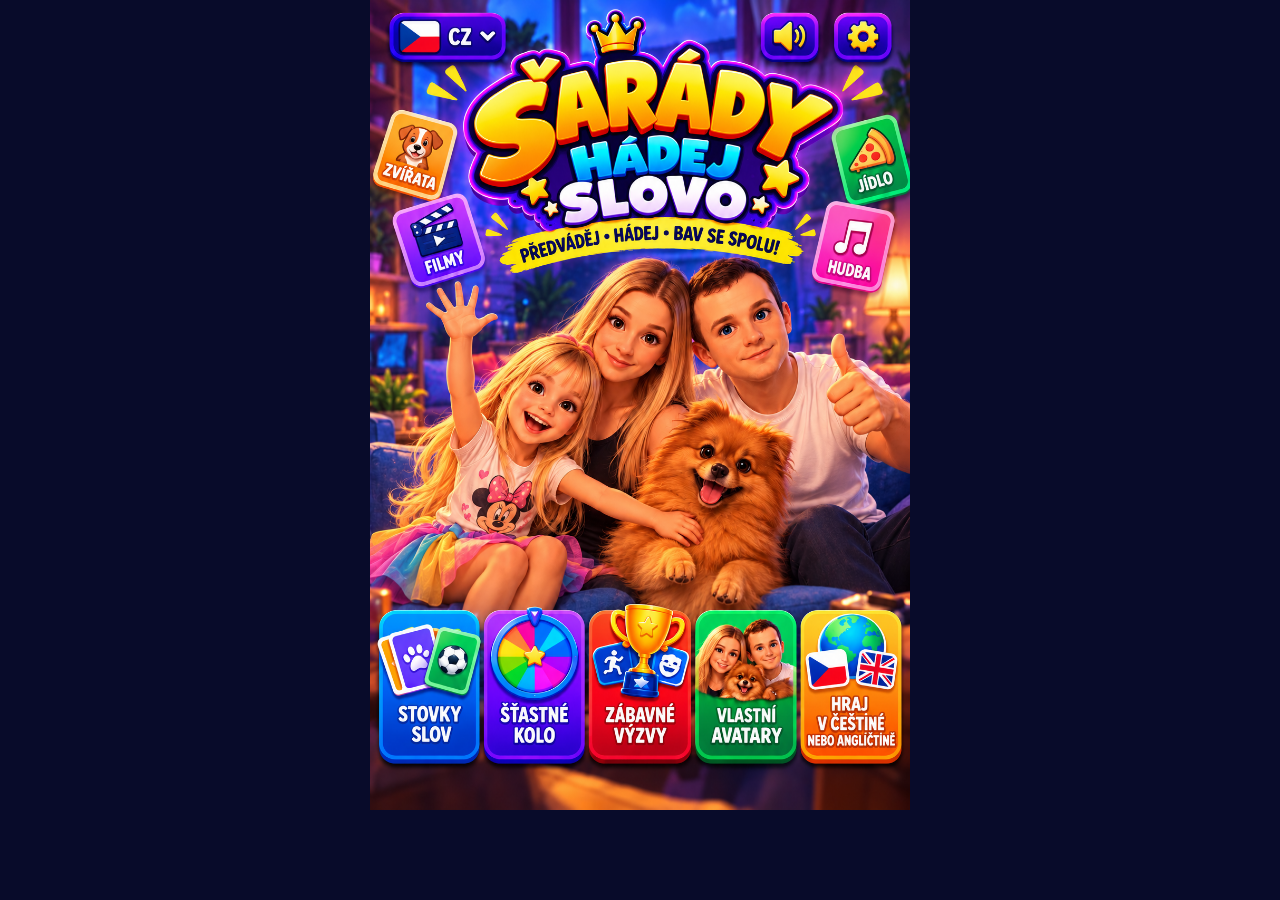
==== index.html @ 921f3d00 "Refresh app bundle after poster home implementation" ====
<!doctype html>
<html lang="cs">
<head>
<meta charset="utf-8">
<meta name="viewport" content="width=device-width,initial-scale=1,viewport-fit=cover">
<meta name="theme-color" content="#09091a">
<meta name="description" content="Sharades Party Challenge — mobilní hra šarád pro přátele a rodinu.">
<meta name="apple-mobile-web-app-capable" content="yes">
<link rel="manifest" href="manifest.webmanifest">
<link rel="icon" href="assets/logo.svg" type="image/svg+xml">
<link rel="stylesheet" href="css/style.css?v=poster-home2">
<link rel="stylesheet" href="css/title-screen.css?v=title-menu2">
<title>Sharades! — Party Challenge</title>
</head>
<body>
<section id="sharadesSplash" class="splash" aria-label="Sharades Party Challenge" hidden>
  <div class="menu-top">
    <button class="menu-icon" type="button" data-menu="settings" aria-label="Settings">⚙</button>
    <div class="menu-languages" role="group" aria-label="Language">
      <button type="button" class="menu-language" data-language="cs" aria-pressed="true">🇨🇿 <span>CZ</span></button>
      <button type="button" class="menu-language" data-language="en" aria-pressed="false">🇬🇧 <span>EN</span></button>
    </div>
  </div>
  <header class="menu-brand">
    <div class="menu-crown" aria-hidden="true">👑</div>
    <h1><span>ŠARÁDY</span><b>PARTY</b><strong>CHALLENGE</strong></h1>
    <p data-copy="tagline">HRA • HÁDEJ • BAV SE SPOLEČNĚ!</p>
  </header>
  <nav class="menu-categories" aria-label="Quick categories">
    <button type="button" data-menu="categories" class="category-chip animal">🐶 <span data-copy="animals">ZVÍŘATA</span></button>
    <button type="button" data-menu="categories" class="category-chip movies">🎬 <span data-copy="movies">FILMY A SERIÁLY</span></button>
    <button type="button" data-menu="categories" class="category-chip food">🍕 <span data-copy="food">JÍDLO A PITÍ</span></button>
    <button type="button" data-menu="categories" class="category-chip music">🎵 <span data-copy="music">HUDBA</span></button>
  </nav>
  <div class="menu-heroes">
    <img src="assets/components/family-and-dog.png" alt="Sharades characters ready to play">
    <span class="hero-spark spark-one">✦</span><span class="hero-spark spark-two">✧</span>
  </div>
  <nav class="menu-feature-grid" aria-label="Game features">
    <button type="button" class="feature-tile wheel" data-menu="random"><span class="feature-art">🎡</span><strong data-copy="wheel">KOLO NÁHOD</strong></button>
    <button type="button" class="feature-tile challenge" data-menu="modes"><span class="feature-art">🏆</span><strong data-copy="challenges">ZÁBAVNÉ VÝZVY</strong></button>
    <button type="button" class="feature-tile avatars" data-menu="avatars"><span class="feature-art">🧑‍🤝‍🧑</span><strong data-copy="avatars">VLASTNÍ AVATARY</strong></button>
    <button type="button" class="feature-tile bilingual" data-menu="language"><span class="feature-art">🌍</span><strong data-copy="bilingual">HRÁT V ANGLIČTINĚ NEBO ČEŠTINĚ</strong></button>
  </nav>
  <div class="menu-bottom">
    <button type="button" class="bottom-shortcut" data-menu="stats"><span>▥</span><strong data-copy="stats">STATISTIKY</strong></button>
    <button type="button" class="menu-start" id="splashStart"><span>▶</span><strong data-copy="start">SPUSTIT HRU</strong></button>
    <button type="button" class="bottom-shortcut" data-menu="players"><span>👥</span><strong data-copy="players">HRÁČI</strong></button>
  </div>
</section>
<div class="app-shell">
  <header class="topbar">
    <button class="icon-btn" id="homeBtn" aria-label="Domů">⌂</button>
    <a class="brand" href="#" id="brandHome"><img src="assets/logo.svg" alt=""><span>SHARADES <small>PARTY CHALLENGE</small></span></a>
    <div class="row"><button class="lang-btn" id="langBtn">🇨🇿 CZ</button><button class="icon-btn" id="soundBtn" aria-label="Zvuk">🔊</button></div>
  </header>
  <main id="app" aria-live="polite"></main>
  <footer><span>SHARADES • Offline PWA</span><a class="text-btn" href="card-gallery.html">🃏 Kartičky</a><button class="text-btn" id="helpBtn">❔ <span data-i18n="help">Nápověda</span></button></footer>
</div>
<div id="toast" role="status" class="toast"></div>
<script src="js/words.js?v=wordset2"></script>
<script src="js/cards.js?v=free-cards3"></script>
<script src="js/generated-cards.js?v=cards-corrected38"></script>
<script src="js/app.js?v=poster-home2"></script>

<script>if('serviceWorker'in navigator&&location.protocol.startsWith('http'))addEventListener('load',()=>navigator.serviceWorker.register('./service-worker.js').catch(()=>{}));</script>
</body>
</html>
---- css/style.css ----
@import url('https://fonts.googleapis.com/css2?family=Nunito:wght@400;600;700;800;900&family=Baloo+2:wght@600;700;800&display=swap');
:root{--bg:#03152f;--panel:#082b56;--panel2:#0b3c70;--text:#fff9ec;--muted:#b6d8f5;--pink:#ff54d9;--cyan:#39e8ff;--yellow:#ffe66d;--green:#65f47e;--stroke:#1686d4;--radius:20px;--blue:#087de1;--deep:#041c42}
*{box-sizing:border-box}html{background:var(--bg);scroll-behavior:smooth}body{margin:0;background:radial-gradient(ellipse at 50% -15%,#087dd7 0,transparent 44%),radial-gradient(circle at 8% 18%,#123f81 0,transparent 26%),radial-gradient(circle at 92% 44%,#132e76 0,transparent 24%),linear-gradient(180deg,#031a3b,#06112b 70%,#050d22);color:var(--text);font-family:'Nunito',system-ui,sans-serif;min-height:100vh;position:relative}
body:before{content:'✦  ·   ✧       ·  ✦      ·      ✧    ✦';position:fixed;inset:10px 0 auto;pointer-events:none;color:#77dfff18;font-size:clamp(22px,6vw,46px);letter-spacing:18px;white-space:normal;line-height:2.8;z-index:0}
button,input,select,textarea{font:inherit}button{cursor:pointer;border:0;color:var(--text);transition:transform .13s,filter .13s,box-shadow .13s}button:hover{filter:brightness(1.08)}button:active{transform:scale(.975)}button:focus-visible,input:focus-visible,select:focus-visible,textarea:focus-visible{outline:3px solid var(--yellow);outline-offset:3px}
.app-shell{position:relative;z-index:1;width:min(100%,900px);height:100vh;height:100dvh;min-height:0;margin:auto;padding:max(env(safe-area-inset-top),8px) 16px env(safe-area-inset-bottom);display:flex;flex-direction:column;overflow:hidden}
.topbar{min-height:76px;display:flex;align-items:center;justify-content:space-between;gap:8px;padding:4px 0 12px}.brand{display:flex;align-items:center;gap:8px;color:white;text-decoration:none;font-family:'Baloo 2',sans-serif;font-weight:900;letter-spacing:1px;font-size:clamp(15px,4vw,23px);text-shadow:0 3px #09234a}.brand img{width:44px;height:44px;filter:drop-shadow(0 0 10px #36e9ff55)}.brand small{display:block;font-size:8px;letter-spacing:2px;color:var(--yellow);line-height:1.1}.topbar .row{gap:7px}.icon-btn,.lang-btn{background:linear-gradient(180deg,#154e87,#0a2b58);border:1px solid #338fd1;border-radius:15px;padding:10px 12px;box-shadow:0 4px 0 #03132d;font-weight:900}.icon-btn{min-width:46px;min-height:46px;font-size:19px}.lang-btn{font-size:12px;white-space:nowrap}
main{flex:1 1 0%;min-height:0;overflow-x:hidden;overflow-y:auto;-webkit-overflow-scrolling:touch;overscroll-behavior-y:contain;touch-action:pan-y;padding:8px 0 24px}footer{flex:0 0 auto;display:flex;justify-content:space-between;align-items:center;gap:8px;color:#80b8e6;font-size:11px;padding:12px 0 18px}.text-btn{background:none;color:var(--muted);font-size:12px}
.eyebrow{text-transform:uppercase;letter-spacing:3px;color:var(--cyan);font-size:11px;font-weight:1000;text-shadow:0 0 12px #39e8ff40}h1,h2,h3,p{margin-top:0}h1,h2,h3{font-family:'Baloo 2','Nunito',sans-serif;text-shadow:0 3px 0 #061b3b}h1{font-size:clamp(34px,8vw,56px);line-height:.98;margin-bottom:14px;font-weight:900;letter-spacing:-.7px}h1 .pink{color:#ff79e6;text-shadow:0 3px 0 #8e258d,0 0 22px #ff54d955}h2{font-size:clamp(24px,5vw,34px);line-height:1.05;margin-bottom:8px}h3{font-size:19px;margin-bottom:8px}.subtitle{color:#c1dcf8;font-size:clamp(13px,3.7vw,17px);line-height:1.55;max-width:540px;margin:0 auto 20px}
.hero{text-align:center;padding:18px 0 12px}.hero-logo{width:min(78vw,300px);display:block;margin:0 auto 14px;filter:drop-shadow(0 0 24px #ff4fd83d)}
.btn{width:100%;border-radius:18px;padding:15px 18px;font-family:'Baloo 2','Nunito',sans-serif;font-size:18px;line-height:1.15;font-weight:900;letter-spacing:.1px;background:linear-gradient(105deg,#ff45d3 0%,#d64cff 48%,#8e58ff 100%);border:2px solid #ff9bea;box-shadow:0 6px 0 #792ca8,0 12px 26px #ff4fd82a;text-shadow:0 2px 0 #8e258d}.btn.secondary{background:linear-gradient(180deg,#15508c,#0a2b5a);box-shadow:0 5px 0 #04172f;border:1px solid #3295dd;text-shadow:0 2px #09234a}.btn.cyan{background:linear-gradient(100deg,#00c8f0,#367cff);border-color:#80efff;box-shadow:0 5px 0 #0755a6;text-shadow:0 2px #0755a6}.btn.green{background:linear-gradient(100deg,#3cff87,#a8ff57);color:#05345a;border:2px solid #c7ff93;box-shadow:0 5px 0 #198e66;text-shadow:none}.btn.small{padding:10px 14px;width:auto;font-size:13px;border-radius:13px}
.stack{display:grid;gap:12px}.grid{display:grid;grid-template-columns:repeat(2,minmax(0,1fr));gap:11px}.card{background:linear-gradient(145deg,#10447b,#08264f 75%);border:2px solid #1c7fc4;border-radius:22px;padding:17px;box-shadow:inset 0 1px #ffffff10,0 9px 22px #0004}.select-card{position:relative;overflow:hidden;text-align:left;min-height:136px;display:flex;flex-direction:column;justify-content:space-between;gap:10px;background:linear-gradient(145deg,#11589a,#082950);border:2px solid #268bd2;border-radius:20px;padding:16px;color:var(--text);box-shadow:inset 0 1px #ffffff18,0 5px 0 #031832}.select-card:after{content:'›';position:absolute;right:12px;top:8px;color:#7deeff;font-size:22px;font-weight:900}.select-card.selected{border-color:var(--yellow);box-shadow:0 0 0 2px #ffe66d55,0 0 25px #39e8ff25}.select-card .emoji{font-size:31px;filter:drop-shadow(0 3px 0 #031832)}.select-card strong{font-family:'Baloo 2',sans-serif;font-size:18px;line-height:1.1}.select-card small{color:#b9dcff;font-size:12px}.row{display:flex;align-items:center;gap:10px}.row.between{justify-content:space-between}.field{display:grid;gap:7px;margin:14px 0}.field label{font-size:12px;color:#c1dcf8;font-weight:900}.field input,.field select,.field textarea,input.field-input{width:100%;padding:13px 14px;background:#041c3d;color:white;border:1px solid #288bd0;border-radius:13px;outline:none}.field input:focus,.field select:focus,.field textarea:focus{border-color:var(--yellow)}.field textarea{resize:vertical}.chips{display:flex;flex-wrap:wrap;gap:8px}.chip{border-radius:12px;background:linear-gradient(180deg,#15518a,#0a2a54);border:1px solid #2d86c7;padding:9px 12px;font-size:12px;font-weight:900;box-shadow:0 3px 0 #03162f}.chip.active{background:linear-gradient(100deg,#ff54d9,#c44bff);border-color:#ffa4ec;color:white;box-shadow:0 3px 0 #842d9e}.section-title{display:flex;justify-content:space-between;align-items:end;margin:14px 0 14px}.muted{color:var(--muted)}.tiny{font-size:11px}.avatar{width:58px;height:58px;object-fit:contain;background:#0a3470;border-radius:16px;padding:4px;border:2px solid #248bd2}.player-list{display:grid;gap:8px;margin:12px 0}.player{display:flex;align-items:center;gap:9px;padding:10px;background:#0a3262;border:1px solid #2588cc;border-radius:16px}.player .name{flex:1;font-weight:900}.player .remove{background:#8e2479;border-radius:10px;padding:8px 10px;color:white}.timer-ring{width:min(58vw,230px);aspect-ratio:1;border-radius:50%;margin:8px auto 20px;display:grid;place-items:center;background:conic-gradient(var(--yellow) var(--progress,100%),#123967 0);position:relative;box-shadow:0 0 0 5px #0c2f5c,0 0 30px #ffe66d25}.timer-ring:before{content:'';position:absolute;inset:10px;border-radius:50%;background:radial-gradient(circle,#0c4b85,#041d40)}.timer-content{position:relative;text-align:center}.time{font-size:54px;font-weight:1000;line-height:1;text-shadow:0 3px #03152e}.word-box{background:linear-gradient(140deg,#14549a,#08244d);border:2px solid #39bde9;border-radius:24px;text-align:center;padding:22px 16px;margin:14px 0;box-shadow:0 8px 0 #03152f}.word-box .word{font-family:'Baloo 2',sans-serif;font-size:clamp(28px,7vw,44px);font-weight:900;line-height:1.1;margin:10px 0;color:#fff8d7;text-shadow:0 3px #07356a}.word-box .category{color:var(--yellow);font-size:11px;font-weight:1000;text-transform:uppercase;letter-spacing:2px}.word-hint{color:#c5e5ff;font-size:12px}.scoreboard{display:grid;gap:9px}.score-row{display:flex;align-items:center;gap:10px;background:linear-gradient(90deg,#0c4783,#08254c);border:1px solid #2b8bd0;padding:12px 14px;border-radius:15px}.score-row .score{margin-left:auto;color:var(--yellow);font-size:23px;font-weight:1000}.score-row.winning{border:2px solid var(--yellow);background:linear-gradient(90deg,#265e89,#12345a)}.pill{background:#1c5a91;padding:5px 9px;border-radius:999px;font-size:10px;color:#d7efff;font-weight:1000}.progress{height:7px;border-radius:8px;background:#123765;overflow:hidden;margin:18px 0}.progress span{display:block;height:100%;background:linear-gradient(90deg,var(--pink),var(--yellow));transition:width .25s}.tutorial-visual{height:150px;display:grid;place-items:center;font-size:80px;background:radial-gradient(circle,#1c6fb4,#08264e);border:1px solid #318ed0;border-radius:20px;margin:16px 0}.notice{border:1px solid #338ac7;background:#0b315d;border-radius:14px;padding:12px;font-size:12px;color:#c1dcf8;line-height:1.5}.toast{position:fixed;left:50%;bottom:28px;transform:translate(-50%,18px);background:#fff9ec;color:#08264f;padding:12px 18px;border-radius:13px;font-weight:1000;font-size:13px;opacity:0;pointer-events:none;transition:.2s;z-index:20;max-width:90vw;box-shadow:0 6px 0 #00a4d4}.toast.show{opacity:1;transform:translate(-50%,0)}.avatar-picker{display:flex;gap:8px;flex-wrap:wrap}.avatar-option{background:#0a3262;border:2px solid #267fc0;border-radius:14px;padding:4px}.avatar-option.selected{border-color:var(--yellow);box-shadow:0 0 0 2px #ffe66d33}.avatar-option img{width:48px;height:48px;display:block}.divider{height:1px;background:#2c76ae;margin:18px 0}.center{text-align:center}.top-gap{margin-top:18px}.word-hint{color:#c5e5ff;font-size:12px}.hidden{display:none!important}.home-stage{position:relative}
.hero-stage{position:relative;max-width:560px;margin:0 auto 18px;padding:20px 16px;border-radius:26px;background:radial-gradient(ellipse at 50% 30%,#175ca0,#092650 72%);border:2px solid #2789ce;box-shadow:inset 0 1px #ffffff16,0 8px 0 #03172f;overflow:hidden}.hero-stage:before{content:'✦     ✧        ✦';position:absolute;top:10px;left:10px;color:#ffdb5d99;font-size:20px;letter-spacing:25px}.hero-stage .heroes{display:flex;justify-content:center;align-items:end;gap:12px;min-height:132px;position:relative}.hero-stage .heroes img{width:clamp(66px,19vw,106px);height:116px;object-fit:contain;filter:drop-shadow(0 8px 0 #03152e)}.hero-stage .caption{color:var(--yellow);font-family:'Baloo 2',sans-serif;font-weight:900;letter-spacing:2px;font-size:clamp(9px,2.7vw,13px);margin-top:10px}.home-tiles{display:grid;grid-template-columns:repeat(2,minmax(0,1fr));gap:10px}.home-tile{display:flex;align-items:center;text-align:left;gap:12px;min-height:82px;padding:14px;background:linear-gradient(145deg,#10528e,#08264e);border:2px solid #2485c9;border-radius:18px;color:var(--text);box-shadow:0 5px 0 #03172f}.home-tile .tile-icon{font-size:27px}.home-tile strong,.home-tile small{display:block}.home-tile strong{font-family:'Baloo 2',sans-serif;font-size:16px}.home-tile small{color:#b9dcff;font-size:11px;margin-top:3px}.status-line{font-size:12px;color:#b9dcff;line-height:1.5}.danger{background:#5d214c!important;border-color:#b547a5!important}.word-box .word.long{font-size:clamp(22px,6vw,34px)}.button-row{display:grid;grid-template-columns:1fr 1fr;gap:10px}.hint{font-size:12px;line-height:1.5;color:#b9dcff}.control-button{background:linear-gradient(180deg,#15518a,#0a2a54);border:1px solid #2b86c9;border-radius:12px;padding:10px 12px;box-shadow:0 3px 0 #03172f}.screen-title{margin-bottom:18px}.character-preview{display:flex;gap:8px;align-items:center}.character-preview img{width:44px;height:44px;object-fit:contain}.history-row{display:flex;justify-content:space-between;gap:12px;padding:12px 0;border-bottom:1px solid #2c76ae}.history-row:last-child{border-bottom:0}.tutorial-gallery{display:grid;grid-template-columns:repeat(2,minmax(0,1fr));gap:12px;margin:18px 0}.tutorial-gallery figure{margin:0;min-width:0;background:#08264e;border:1px solid #2485c9;border-radius:15px;overflow:hidden}.tutorial-gallery img{display:block;width:100%;aspect-ratio:4/3;object-fit:cover;background:#0b3263}.tutorial-gallery figcaption{padding:9px 10px;color:#c4e2ff;font-size:11px;font-weight:900}
.feature-list{display:grid;gap:10px}.feature-row{display:flex;align-items:center;gap:12px;background:#0b315d;border:1px solid #2588cc;border-radius:14px;padding:12px}.feature-row .feature-icon{font-size:26px}.feature-row strong,.feature-row small{display:block}.feature-row small{font-size:11px;color:#b9dcff;margin-top:3px}
.mode-list{margin:12px 0}.mode-option{width:100%;text-align:left;color:var(--text);font:inherit;cursor:pointer;min-height:68px}.mode-option.selected{border-color:var(--yellow);box-shadow:0 0 0 2px #ffe66d44,0 0 20px #39e8ff20}.mode-option>span:nth-child(2){flex:1}.tutorial-step-image{display:block;width:100%;max-height:42vh;object-fit:contain;border-radius:18px;margin:0 auto 18px;background:#08264e}.tutorial-nav{margin-top:18px}.home-coins{display:inline-flex;align-items:center;gap:6px;padding:5px 10px;border-radius:999px;background:#092954;border:1px solid #338bd0;color:#ffe66d;font-size:12px;font-weight:900}.hero-scene{display:block;width:100%;height:168px;object-fit:cover;object-position:center 62%;border-radius:17px;border:1px solid #35bde7;box-shadow:0 5px 0 #03152e}.hero-stage:has(.hero-scene){padding:10px}.hero-stage:has(.hero-scene):before{display:none}
.game-controls{display:grid;grid-template-columns:repeat(3,minmax(0,1fr));gap:7px}.game-controls button{min-width:0;padding:10px 6px;font-size:11px}
html[data-theme=light]{--bg:#e7f5ff;--panel:#fff;--panel2:#d7efff;--text:#102d50;--muted:#385c7c;--deep:#d5edff}html[data-theme=light] body{background:linear-gradient(180deg,#d8f3ff,#eff9ff 60%,#d5eaff);color:var(--text)}html[data-theme=light] h1,html[data-theme=light] h2,html[data-theme=light] h3{text-shadow:none}html[data-theme=light] .card,html[data-theme=light] .feature-row,html[data-theme=light] .player,html[data-theme=light] .score-row,html[data-theme=light] .notice{background:#fff;color:#17385b;border-color:#86c9ed}html[data-theme=light] .feature-row small,html[data-theme=light] .muted,html[data-theme=light] .hint{color:#496b88}html[data-theme=light] .field input,html[data-theme=light] .field select,html[data-theme=light] .field textarea,html[data-theme=light] input.field-input{background:#f5fbff;color:#17385b}html[data-theme=light] .word-box{background:linear-gradient(140deg,#d9f4ff,#e9edff);color:#17385b}html[data-theme=light] .word-box .word{color:#16385b;text-shadow:none}html[data-theme=light] .timer-ring:before{background:#fff}html[data-theme=light] .time{color:#17385b;text-shadow:none}
@media(min-width:540px){.app-shell{padding-left:26px;padding-right:26px}.hero{padding-top:24px}.grid.three{grid-template-columns:repeat(3,minmax(0,1fr))}.tutorial-gallery{grid-template-columns:repeat(3,minmax(0,1fr))}.home-tiles{grid-template-columns:repeat(3,minmax(0,1fr))}.hero-stage .heroes img{height:138px;width:110px}}
@media(max-width:360px){.app-shell{padding-left:10px;padding-right:10px}.home-tiles{grid-template-columns:1fr}.hero-stage{padding:14px}.brand small{letter-spacing:1px}.icon-btn{min-width:40px;padding:8px}}
@media(prefers-reduced-motion:no-preference){.hero-stage .heroes img{animation:character-bob 3.8s ease-in-out infinite}.hero-stage .heroes img:nth-child(2){animation-delay:.3s}.hero-stage .heroes img:nth-child(3){animation-delay:.6s}@keyframes character-bob{50%{transform:translateY(-4px)}}}

/* Main menu and round controls follow the supplied storyboard. */
.home-dashboard{max-width:620px;margin:auto;padding-top:4px}
.home-dashboard-top{display:flex;align-items:center;gap:10px;margin:0 0 12px;text-align:left}
.home-dashboard-top .home-profile{display:flex;align-items:center;gap:9px;margin-right:auto;min-width:0}
.home-dashboard-top button.home-profile{padding:0;border:0;background:transparent;color:inherit;font:inherit;text-align:left}
.home-dashboard-top .home-profile span,.home-dashboard-top .home-profile strong,.home-dashboard-top .home-profile small{display:block}
.home-dashboard-top .home-profile strong{font-size:14px;line-height:1.1}
.home-dashboard-top .home-profile small{color:#b9dcff;font-size:10px;margin-top:3px}
.home-dashboard-top .avatar{width:44px;height:44px;border-radius:50%;background:#0875c8;border-color:#52e7ff}
.home-dashboard-top .icon-btn{width:46px;padding:8px;font-size:20px}
.home-logo{display:flex;width:min(100%,390px);min-height:106px;flex-direction:column;align-items:center;justify-content:center;margin:0 auto 7px;line-height:.92;transform:rotate(-1deg);filter:drop-shadow(0 5px 0 #03152f) drop-shadow(0 0 15px #ff54d955)}
.home-logo span{font-family:'Baloo 2',sans-serif;font-size:clamp(39px,11vw,62px);font-weight:1000;letter-spacing:-2px;color:#ffe83f;-webkit-text-stroke:1.5px #f24c12;text-shadow:3px 4px 0 #8f1e78,5px 7px 0 #061a42,0 0 16px #ffda35aa}
.home-logo b{font-family:'Baloo 2',sans-serif;font-size:clamp(21px,6.2vw,33px);font-weight:1000;letter-spacing:1px;color:#38e2ff;-webkit-text-stroke:1px #132aa0;text-shadow:2px 3px 0 #071b4d}
.home-logo small{margin-top:7px;padding:3px 12px;border-radius:99px;background:#ffe641;color:#092b73;font-size:9px;font-weight:1000;letter-spacing:1.4px}
.hero-stage.home-family{max-width:100%;margin:0 auto 12px;padding:0;border:2px solid #3bdfff;border-radius:23px;background:radial-gradient(ellipse at 50% 45%,#145da0,#071c3d 78%);box-shadow:inset 0 1px #ffffff18,0 6px 0 #03172f}
.home-family .hero-scene{height:clamp(205px,60vw,290px);object-fit:cover;object-position:center 52%;border:0;box-shadow:none}
.home-dashboard .home-play{min-height:66px;margin-bottom:14px;font-size:23px}
.home-primary-links{grid-template-columns:repeat(2,minmax(0,1fr));gap:9px}
.home-primary-links .select-card{min-height:88px;padding:11px 13px;gap:4px;border-radius:17px}
.home-primary-links .select-card .emoji{font-size:23px}
.home-primary-links .select-card strong{font-size:15px}
.home-primary-links .select-card small{font-size:10px}
.home-quick-links{display:grid;grid-template-columns:repeat(3,minmax(0,1fr));gap:7px;margin-top:13px}
.home-quick-links button{min-height:42px;padding:7px 5px;border-radius:12px;border:1px solid #2b8bd0;background:#092b55;color:#cceaff;font-size:10px;font-weight:900;line-height:1.2}
.game-screen{max-width:620px;margin:0 auto}
.game-screen .timer-ring{width:min(43vw,174px);margin:10px auto 16px}
.game-screen .timer-ring:before{inset:8px}
.game-screen .time{font-size:45px}
.game-screen .word-box{padding:24px 14px 20px;margin:10px 0 16px;background:linear-gradient(145deg,#153e79,#081c43 82%);border:2px solid #f6d94c;box-shadow:0 7px 0 #03152f,0 0 22px #ffe66d20}
.game-screen .word-box .word{font-size:clamp(34px,9vw,54px);min-height:1.1em;color:#fff9dc}
.game-actions{gap:12px}
.game-actions .btn{min-height:82px;padding:13px 8px;border-radius:20px;font-size:clamp(16px,4.6vw,21px)}
.game-actions .game-skip{background:linear-gradient(150deg,#ff4e63,#dc173d);border:2px solid #ff9aa1;box-shadow:0 6px 0 #8f1230,0 0 18px #f4264b27;text-shadow:0 2px #9a092b}
.game-actions .game-correct{box-shadow:0 6px 0 #168c58,0 0 18px #32f08035}
.game-screen .game-controls{grid-template-columns:repeat(3,minmax(0,1fr))}
@media(max-width:360px){.home-quick-links{grid-template-columns:repeat(2,minmax(0,1fr))}.home-logo{min-height:90px}.home-family .hero-scene{height:200px}}

.character-editor{padding:14px}
.character-preview{position:relative;isolation:isolate;display:grid;place-items:center;height:280px;overflow:hidden;border:2px solid #39dfff;border-radius:22px;margin:14px 0;background:radial-gradient(ellipse at 50% 30%,#175ca0,#071a3c 76%);box-shadow:inset 0 1px #ffffff20,0 6px 0 #03152f;transition:background .25s,border-color .25s}
.character-preview:before{content:'✦  ✧  ✦  ✧  ✦';position:absolute;top:16px;left:0;right:0;color:#ffe66d99;letter-spacing:16px;text-align:center;font-size:19px}
.character-preview.appearance-bg-beach{background:linear-gradient(180deg,#45dff2 0 55%,#f7d46e 55% 100%);border-color:#fff09a}
.character-preview.appearance-bg-space{background:radial-gradient(circle at 30% 24%,#874aff,#12134d 66%,#050b29);border-color:#c68cff}
.character-preview.appearance-bg-forest{background:radial-gradient(ellipse at 50% 35%,#46af6d,#0a493d 75%);border-color:#8dff9b}
.character-preview .character-full{position:absolute;z-index:1;bottom:3px;width:206px;height:252px;object-fit:contain;filter:drop-shadow(0 7px 0 #03152f)}
.character-editor .avatar-picker{justify-content:center;gap:9px;margin:8px 0 16px}
.character-editor .avatar-option{border-radius:50%;padding:2px;background:#0b3262}
.character-editor .avatar-option img{width:52px;height:52px}
.appearance-tabs{display:flex;gap:7px;overflow-x:auto;padding:3px 2px 10px;scrollbar-width:thin}
.appearance-tabs .chip{flex:0 0 auto}
.appearance-section-title{margin:6px 0 9px;font-size:16px}
.appearance-options{display:grid;grid-template-columns:repeat(2,minmax(0,1fr));gap:8px}
.appearance-option{display:flex;align-items:center;gap:9px;min-height:55px;padding:9px 11px;border:1px solid #2b85c8;border-radius:14px;background:linear-gradient(145deg,#104477,#08254a);color:var(--text);text-align:left}
.appearance-option span{font-size:23px}
.appearance-option strong{font-size:12px}
.appearance-option small{display:block;margin-top:3px;color:#b9dcff;font-size:9px;font-weight:800}
.appearance-option.locked{border-style:dashed;background:linear-gradient(145deg,#164376,#0a2141)}
.character-wallet{width:max-content;margin:0 0 4px auto;padding:6px 11px;border:1px solid #eacb46;border-radius:999px;background:#3b3110;color:#ffe66d;font-size:12px;font-weight:1000}
.appearance-option.selected{border:2px solid var(--yellow);box-shadow:0 0 0 2px #ffe66d33}
html[data-theme=light] .appearance-option{background:#fff;color:#17385b}
.settings-card .settings-toggle{min-height:48px;margin-top:10px;padding:10px 12px;border:1px solid #2b80bd;border-radius:13px;background:#092c55;font-weight:800}
.settings-card .settings-toggle input{width:20px;height:20px;accent-color:#20d5e7}
.settings-card .settings-hint{margin:8px 0 12px;padding-left:4px}
html[data-theme=light] .settings-card .settings-toggle{background:#fff;color:#17385b;border-color:#86c9ed}

/* Four family-inspired human avatars are the primary choices; legacy mascots stay available below. */
.avatar-picker-title{margin:18px 0 9px;font-size:16px}
.avatar-picker-featured{display:grid;grid-template-columns:repeat(4,minmax(0,1fr));gap:8px;margin:0 0 12px}
.avatar-picker-featured .avatar-choice-card{position:relative;display:flex;min-width:0;min-height:102px;flex-direction:column;align-items:center;justify-content:center;gap:4px;padding:7px 3px 6px;border:2px solid #267fc0;border-radius:15px;background:linear-gradient(155deg,#104a80,#08264b);color:var(--text);box-shadow:0 4px 0 #03172f}
.avatar-picker-featured .avatar-choice-card img{display:block;width:56px;height:61px;object-fit:contain}
.avatar-picker-featured .avatar-choice-card span{font-size:10px;font-weight:1000;line-height:1.05;text-align:center;white-space:nowrap}
.avatar-picker-featured .avatar-choice-card.selected{border-color:var(--cyan);box-shadow:0 0 0 2px #39e8ff30,0 0 16px #39e8ff33,0 4px 0 #03172f}
.avatar-picker-featured .avatar-choice-card>b{position:absolute;right:-5px;top:-6px;display:grid;width:22px;height:22px;place-items:center;border:2px solid #fff;border-radius:50%;background:linear-gradient(135deg,#00d9f5,#2878ff);font-size:12px}
.avatar-legacy{margin:0 0 14px;border:1px solid #286eaa;border-radius:13px;background:#082750}
.avatar-legacy summary{display:flex;justify-content:space-between;align-items:center;gap:8px;padding:10px 12px;color:#d9efff;font-size:12px;font-weight:1000;cursor:pointer;list-style:none}
.avatar-legacy summary::-webkit-details-marker{display:none}
.avatar-legacy summary:after{content:'＋';color:var(--cyan);font-size:17px}
.avatar-legacy[open] summary:after{content:'−'}
.avatar-legacy summary span{margin-left:auto;color:#9bc8ef;font-size:9px;font-weight:800;text-align:right}
.avatar-picker-legacy{justify-content:flex-start;padding:0 10px 10px}
.avatar-picker-legacy .avatar-legacy-option{display:flex;align-items:center;gap:7px;min-height:44px;padding:4px 8px;border:1px solid #267fc0;border-radius:12px;background:#0a3262;color:var(--text);font-size:11px;font-weight:900}
.avatar-picker-legacy .avatar-legacy-option img{width:34px;height:34px;object-fit:contain}
.avatar-picker-legacy .avatar-legacy-option.selected{border-color:var(--yellow);box-shadow:0 0 0 2px #ffe66d33}
@media(max-width:360px){.avatar-picker-featured{gap:5px}.avatar-picker-featured .avatar-choice-card{min-height:94px}.avatar-picker-featured .avatar-choice-card img{width:48px;height:54px}.avatar-picker-featured .avatar-choice-card span{font-size:9px}}

/* Category palette and home-menu colours echo the supplied party-game concept */
.hero > .btn{background:linear-gradient(100deg,#43ef7a,#b4ff55);border-color:#d4ff9c;color:#073a5d;box-shadow:0 6px 0 #168c58,0 12px 25px #32f08026;text-shadow:0 1px #d5ffac}
.home-tiles [data-screen="categories"]{background:linear-gradient(145deg,#10b6e7,#0869bb);border-color:#54e7ff}
.home-tiles [data-screen="players"]{background:linear-gradient(145deg,#098dd4,#124fa3);border-color:#48d7ff}
.home-tiles [data-screen="ai"]{background:linear-gradient(145deg,#ff9d2e,#e65b24);border-color:#ffd36a}
.home-tiles [data-screen="custom"]{background:linear-gradient(145deg,#ff5bce,#a72ed4);border-color:#ff9be9}
.home-tiles [data-screen="settings"]{background:linear-gradient(145deg,#f45eaa,#c42b85);border-color:#ffaddd}
.home-tiles [data-screen="tutorial"]{background:linear-gradient(145deg,#9c68ff,#5e4bdd);border-color:#c4a8ff}
.home-tiles [data-screen="stats"]{background:linear-gradient(145deg,#167ce0,#174aa6);border-color:#65d9ff}
.home-tiles [data-screen="achievements"]{background:linear-gradient(145deg,#ffbd36,#e87824);border-color:#ffe47b}
.home-tiles [data-screen="avatars"]{background:linear-gradient(145deg,#15c4a1,#087e95);border-color:#69ffdc}
.home-tiles [data-screen="offline"]{background:linear-gradient(145deg,#1d83df,#2347a8);border-color:#7acaff}
.home-tiles [data-screen="about"]{background:linear-gradient(145deg,#3273bd,#234178);border-color:#7cc8ff}
.grid button[data-toggle-category]{min-height:120px}
.grid button[data-toggle-category]:nth-child(8n+1){background:linear-gradient(145deg,#0da7e5,#0867bc);border-color:#50dcff}
.grid button[data-toggle-category]:nth-child(8n+2){background:linear-gradient(145deg,#45dc83,#159e70);border-color:#9bffb9}
.grid button[data-toggle-category]:nth-child(8n+3){background:linear-gradient(145deg,#b277ff,#684ce0);border-color:#d6b4ff}
.grid button[data-toggle-category]:nth-child(8n+4){background:linear-gradient(145deg,#ffb74a,#ef792c);border-color:#ffe1a1}
.grid button[data-toggle-category]:nth-child(8n+5){background:linear-gradient(145deg,#ff6fbd,#cf408e);border-color:#ffc0e5}
.grid button[data-toggle-category]:nth-child(8n+6){background:linear-gradient(145deg,#31c5df,#137cba);border-color:#8ff5ff}
.grid button[data-toggle-category]:nth-child(8n+7){background:linear-gradient(145deg,#95d957,#419e4c);border-color:#d5ff9d}
.grid button[data-toggle-category]:nth-child(8n+8){background:linear-gradient(145deg,#ffd35b,#ec9b2e);border-color:#fff0a0}


/* Animated, step-specific tutorial scenes */
.tutorial-scene{position:relative;isolation:isolate;width:min(100%,520px);height:clamp(220px,62vw,360px);margin:16px auto 20px;display:grid;place-items:center;overflow:hidden;border:2px solid #39bde9;border-radius:22px;background:radial-gradient(ellipse at 50% 40%,#145da0,#061c3b 75%);box-shadow:0 8px 0 #03152f,0 0 30px #27cafa20}
.tutorial-step-image{display:block;width:100%;height:100%;object-fit:contain;filter:drop-shadow(0 10px 18px #00132a90);transform-origin:50% 72%;animation:tutorial-enter .55s cubic-bezier(.2,.8,.25,1) both,tutorial-breathe 3.4s ease-in-out .55s infinite}
.scene-action{position:absolute;z-index:2;right:12px;bottom:12px;width:48px;height:48px;display:grid;place-items:center;border-radius:16px;border:2px solid #8aefff;background:linear-gradient(145deg,#0564a8,#092c67);font-size:25px;box-shadow:0 4px 0 #03152f,0 0 20px #38e6ff55;animation:action-pop .8s ease-in-out infinite alternate}
.scene-spark{position:absolute;z-index:1;color:#ffe66d;text-shadow:0 0 14px #ffe66d;font-size:25px;pointer-events:none;animation:spark-float 2.4s ease-in-out infinite}
.scene-spark-a{left:7%;top:13%}.scene-spark-b{right:10%;top:22%;animation-delay:-1.1s}
.tutorial-scene[data-tutorial-step="1"] .tutorial-step-image{animation-name:tutorial-enter,phone-tilt}
.tutorial-scene[data-tutorial-step="2"] .tutorial-step-image{animation-name:tutorial-enter,actor-sway}
.tutorial-scene[data-tutorial-step="3"] .tutorial-step-image{animation-name:tutorial-enter,tilt-up}
.tutorial-scene[data-tutorial-step="4"] .tutorial-step-image{animation-name:tutorial-enter,tilt-down}
.tutorial-scene[data-tutorial-step="5"] .tutorial-step-image{animation-name:tutorial-enter,celebrate}
.tutorial-scene[data-tutorial-step="3"] .scene-action{animation-name:tilt-up}
.tutorial-scene[data-tutorial-step="4"] .scene-action{animation-name:tilt-down}
@keyframes tutorial-enter{from{opacity:0;transform:translateY(14px) scale(.96)}to{opacity:1;transform:translateY(0) scale(1)}}
@keyframes tutorial-breathe{50%{transform:translateY(-5px) scale(1.015)}}
@keyframes phone-tilt{0%,100%{transform:rotate(-1deg) translateY(0)}50%{transform:rotate(1.5deg) translateY(-5px)}}
@keyframes actor-sway{0%,100%{transform:rotate(-1.5deg) translateX(-2px)}50%{transform:rotate(1.5deg) translateX(3px) translateY(-4px)}}
@keyframes tilt-up{0%,100%{transform:rotate(0) translateY(1px)}45%,65%{transform:rotate(-5deg) translateY(-9px)}}
@keyframes tilt-down{0%,100%{transform:rotate(0) translateY(0)}45%,65%{transform:rotate(5deg) translateY(9px)}}
@keyframes celebrate{0%,100%{transform:translateY(1px) scale(1)}50%{transform:translateY(-7px) scale(1.025)}}
@keyframes action-pop{to{transform:scale(1.12) rotate(5deg);filter:brightness(1.2)}}
@keyframes spark-float{0%,100%{transform:translateY(3px) rotate(-10deg);opacity:.55}50%{transform:translateY(-9px) rotate(14deg);opacity:1}}
@media(prefers-reduced-motion:reduce){.tutorial-step-image,.scene-action,.scene-spark{animation:none!important}.tutorial-step-image{opacity:1;transform:none}}

body.intro-active:before{display:none}body.intro-active .app-shell{width:100%;padding:0 max(env(safe-area-inset-left),0px) max(env(safe-area-inset-bottom),10px)}body.intro-active .topbar,body.intro-active footer{display:none}body.intro-active main{padding:0;display:flex;flex-direction:column;justify-content:flex-start}.title-page{width:min(100%,560px);margin:0 auto;padding:0 10px 12px;text-align:center}.title-art{position:relative;width:100%;margin:0 auto}.title-art>img{display:block;width:100%;height:auto;object-fit:contain}.title-language{position:absolute;left:3.2%;top:1.6%;width:22%;height:6.4%;opacity:0;cursor:pointer}.sr-only{position:absolute;width:1px;height:1px;padding:0;margin:-1px;overflow:hidden;clip:rect(0,0,0,0);white-space:nowrap;border:0}


/* Main menu polish — October 2026 */
.home-dashboard{width:100%;padding:8px 0 4px}
.home-dashboard-top{margin-bottom:7px}
.home-logo{min-height:clamp(82px,22vw,106px);width:min(100%,430px);margin-bottom:10px;transform:none}
.home-logo span{font-size:clamp(34px,9.7vw,60px);letter-spacing:-1.5px;line-height:1}
.home-logo b{font-size:clamp(19px,5.7vw,32px);line-height:1.05}
.home-logo small{font-size:clamp(8px,2.1vw,10px);letter-spacing:1.25px}
.hero-stage.home-family{border-radius:25px;overflow:hidden;margin-bottom:15px;box-shadow:inset 0 0 0 1px #ffffff22,0 6px 0 #03172f,0 0 24px #20dfff17}
.home-family .hero-scene{display:block;width:100%;height:clamp(210px,61vw,330px);object-fit:cover;object-position:center 54%;border-radius:21px;transition:filter .2s}
.home-dashboard .home-play{min-height:72px;border-radius:22px;margin:0 0 17px;font-size:clamp(21px,5.8vw,28px);letter-spacing:.2px;box-shadow:0 6px 0 #198e66,0 10px 20px #19e88b20}
.home-primary-links{gap:11px}
.home-primary-links .select-card{min-height:108px;padding:14px 15px;gap:6px;border-radius:21px;box-shadow:inset 0 1px #ffffff24,0 5px 0 #03172f;transition:transform .15s,filter .15s,box-shadow .15s}
.home-primary-links .select-card:after{top:8px;right:12px;font-size:25px}
.home-primary-links .select-card .emoji{font-size:27px}
.home-primary-links .select-card strong{font-size:clamp(14px,4vw,18px);line-height:1.12;max-width:90%}
.home-primary-links .select-card small{font-size:clamp(10px,2.8vw,12px)}
.home-primary-links .select-card:nth-child(1){background:linear-gradient(135deg,#12a8e7,#0874bd);border-color:#53dcff}
.home-primary-links .select-card:nth-child(2){background:linear-gradient(135deg,#14c9ad,#07828e);border-color:#66ffe1}
.home-primary-links .select-card:nth-child(3){background:linear-gradient(135deg,#158bdc,#174ba6);border-color:#65d9ff}
.home-primary-links .select-card:nth-child(4){background:linear-gradient(135deg,#f04eaa,#c32985);border-color:#ff9bd8}
.home-quick-links{gap:8px;margin-top:15px}
.home-quick-links button{min-height:48px;padding:8px 6px;border-radius:15px;border-color:#347db5;background:linear-gradient(145deg,#0c315d,#09264a);font-size:clamp(10px,2.8vw,12px);box-shadow:0 3px 0 #03172f;transition:transform .15s,filter .15s}
.home-quick-links button:active,.home-primary-links .select-card:active{transform:translateY(2px) scale(.99)}
.home-dashboard+footer{margin-top:6px}
@media(min-width:540px){.home-dashboard{padding-top:12px}.home-family .hero-scene{height:clamp(260px,42vw,360px)}.home-primary-links .select-card{min-height:120px}.home-quick-links button{min-height:52px}}
@media(max-width:390px){.app-shell{padding-left:14px;padding-right:14px}.home-logo{min-height:78px}.home-logo span{font-size:clamp(31px,9.3vw,38px)}.home-logo b{font-size:clamp(18px,5.4vw,22px)}.home-family .hero-scene{height:clamp(190px,57vw,230px)}.home-primary-links .select-card{min-height:94px;padding:11px 12px}.home-quick-links{gap:6px}.home-quick-links button{min-height:45px}}
@media(prefers-reduced-motion:reduce){.home-primary-links .select-card,.home-quick-links button,.home-family .hero-scene{transition:none}}


/* Quick actions: match the vivid neon arcade tiles above */
.home-quick-links{gap:9px;margin-top:16px}
.home-quick-links button{
  position:relative;isolation:isolate;display:flex;align-items:center;justify-content:center;gap:6px;
  min-height:58px;padding:10px 7px;border:2px solid #39c9f3;border-radius:16px;
  background:linear-gradient(145deg,#10518a 0%,#0b3164 52%,#091f49 100%);
  color:#f0fbff;font-size:clamp(10px,2.9vw,13px);font-weight:900;line-height:1.18;text-align:center;
  text-shadow:0 2px 0 #03172f;box-shadow:inset 0 1px 0 #ffffff35,0 4px 0 #03172f,0 0 12px #14bde51c;
  transition:transform .14s,filter .14s,box-shadow .14s,border-color .14s
}
.home-quick-links button:nth-child(3n+2){background:linear-gradient(145deg,#087e91,#075b75 60%,#083653);border-color:#42f0d0;box-shadow:inset 0 1px 0 #ffffff35,0 4px 0 #03172f,0 0 12px #12e5cc20}
.home-quick-links button:nth-child(3n){background:linear-gradient(145deg,#5944bd,#343284 62%,#202455);border-color:#b49aff;box-shadow:inset 0 1px 0 #ffffff35,0 4px 0 #03172f,0 0 12px #9574ff24}
.home-quick-links button:hover{filter:brightness(1.15);border-color:#b6f8ff;box-shadow:inset 0 1px 0 #ffffff50,0 4px 0 #03172f,0 0 18px #39dfff45}
.home-quick-links button:focus-visible{outline:3px solid #ffe66d;outline-offset:2px}
.home-quick-links button:active,.home-primary-links .select-card:active{transform:translateY(3px) scale(.99);filter:brightness(1.08);box-shadow:inset 0 1px 0 #ffffff25,0 1px 0 #03172f}
@media(max-width:390px){
  .home-quick-links{gap:7px;margin-top:14px}
  .home-quick-links button{min-height:54px;padding:8px 5px;border-radius:14px;font-size:clamp(10px,2.85vw,12px)}
}
@media(prefers-reduced-motion:reduce){.home-quick-links button{transition:none}}


/* Normalize all menu tile icons to a consistent visual box */
.home-primary-links .select-card .emoji{
  display:inline-flex;align-items:center;justify-content:center;
  width:1.65em;height:1.45em;flex:0 0 1.65em;
  font-size:27px;line-height:1;text-align:center;
}
.home-quick-links button{
  display:flex;align-items:center;justify-content:center;text-align:center;
}
.home-quick-links button .menu-icon{
  display:inline-flex;align-items:center;justify-content:center;
  width:1.35em;height:1.35em;flex:0 0 1.35em;
  font-size:1.15em;line-height:1;text-align:center;
}

/* Keep the home menu compact on phones while all app screens scroll inside main. */
@media(max-width:480px){
  .app-shell{padding-top:max(env(safe-area-inset-top),4px);padding-bottom:max(env(safe-area-inset-bottom),6px)}
  main{padding:4px 0 16px}
  .home-dashboard{padding-top:2px}
  .home-dashboard-top{margin-bottom:4px}
  .home-logo{min-height:68px;margin-bottom:7px}
  .home-logo span{font-size:clamp(29px,8vw,36px)}
  .home-logo b{font-size:clamp(16px,4.8vw,20px)}
  .hero-stage.home-family{margin-bottom:10px}
  .home-family .hero-scene{height:clamp(145px,42vw,205px)}
  .home-dashboard .home-play{min-height:56px;margin-bottom:11px;font-size:clamp(18px,5vw,22px)}
  .home-primary-links{gap:8px}
  .home-primary-links .select-card{min-height:78px;padding:9px 11px;border-radius:16px}
  .home-primary-links .select-card .emoji{font-size:22px}
  .home-quick-links{gap:6px;margin-top:11px}
  .home-quick-links button{min-height:42px;padding:6px 4px;border-radius:12px;font-size:11px}
  footer{padding:8px 0 max(env(safe-area-inset-bottom),10px)}
}

/* Team-first round screen: a private-looking reveal card above a compact shared HUD. */
.team-round{display:grid;gap:12px;max-width:680px;margin:0 auto;padding-bottom:8px}
.round-heading{display:flex;align-items:center;justify-content:space-between;gap:10px;padding:3px 2px}
.round-heading h2{margin:2px 0;font-size:clamp(20px,5vw,28px)}
.round-heading p{margin:0;color:#b9dcff;font-size:12px}
.round-scores{display:flex;gap:8px}
.round-score{display:flex;align-items:center;justify-content:space-between;gap:8px;flex:1;min-width:0;padding:8px 12px;border:1px solid #2b8bd0;border-radius:14px;background:linear-gradient(90deg,#0c4783,#08254c)}
.round-score.active{border:2px solid var(--yellow);box-shadow:0 0 14px #ffe66d2a}
.round-score small{overflow:hidden;text-overflow:ellipsis;white-space:nowrap;color:#d4eaff;font-weight:900}
.round-score strong{color:var(--yellow);font-size:22px}
.word-reveal{display:grid;grid-template-columns:minmax(0,1fr);place-content:center;gap:10px;width:100%;min-height:clamp(150px,29vh,240px);padding:20px;border:2px solid #3adcf7;border-radius:24px;color:white;text-align:center;background:radial-gradient(ellipse at 50% 20%,#1765a8,#08234a 76%);box-shadow:inset 0 1px #ffffff22,0 8px 0 #03152f,0 0 28px #25d8f233;cursor:pointer;touch-action:manipulation}
.word-reveal .category{color:var(--yellow);font-size:11px;font-weight:1000;text-transform:uppercase;letter-spacing:2px}
.word-reveal .word{font-family:'Baloo 2',sans-serif;font-size:clamp(34px,9vw,54px);line-height:1.08;color:#fff8d7;text-shadow:0 3px #07356a;overflow-wrap:anywhere}
.word-reveal:not(.revealed) .word{letter-spacing:5px;color:#75eaff;text-shadow:0 0 18px #39ddff88}
.reveal-hint{font-size:12px;color:#c5e5ff}
.round-dashboard{padding:12px;border:1px solid #247cba;border-radius:20px;background:linear-gradient(145deg,#0b3768,#071d3c);box-shadow:inset 0 1px #ffffff12}
.dashboard-top{display:flex;align-items:center;gap:16px}
.timer-ring.compact{width:104px;flex:0 0 104px;margin:0;box-shadow:0 0 0 3px #0c2f5c,0 0 18px #ffe66d20}
.timer-ring.compact:before{inset:6px}
.timer-ring.compact .time{font-size:32px}
.timer-ring.compact .muted{font-size:8px}
.round-stats{display:grid;grid-template-columns:repeat(3,minmax(0,1fr));gap:7px;flex:1}
.round-stats div{display:grid;gap:4px;min-width:0;padding:8px 5px;text-align:center;border-radius:12px;background:#0c2b50;border:1px solid #215c8d}
.round-stats small{font-size:9px;line-height:1.15;color:#b9dcff}
.round-stats strong{font-size:21px;color:#fff}
.mode-rule{margin:9px 2px;color:#c5e5ff;font-size:11px;line-height:1.35;text-align:center}
.team-round .game-actions{gap:10px}
.team-round .game-actions .btn{min-height:58px;padding:11px 8px;font-size:clamp(14px,4vw,18px)}
.team-round .game-controls{display:flex;justify-content:center;margin-top:8px}
.team-round .game-controls .control-button{min-width:44%;min-height:42px}
.team-round .word-reveal{min-height:0;padding:0;gap:8px;overflow:hidden}
.word-card-art{display:block;width:100%;height:clamp(170px,31vh,245px);border-radius:20px 20px 0 0;background-color:#09264b;background-image:linear-gradient(135deg,#144b7c,#0b2040);background-size:400% 400%;background-repeat:no-repeat;border:0;box-shadow:none;overflow:hidden}
.word-card-art.is-symbol{display:grid;place-items:center;font-family:system-ui,sans-serif;font-size:clamp(96px,30vw,190px);line-height:1}
.team-round .word-reveal .category{padding:4px 12px 0}
.team-round .word-reveal .word,.team-round .word-reveal .reveal-hint{padding-inline:12px}
.team-round .word-reveal .reveal-hint{padding-bottom:12px}
.word-card-art.has-generated-art{background-size:contain;}
.team-round .word-reveal .word{font-size:clamp(27px,7vw,40px);margin:2px 0}
.generated-word-row{align-items:center}
.generated-card-thumb{display:grid;place-items:center;flex:0 0 64px;width:64px;height:64px;border-radius:12px;border:1px solid #3bcce9;background-color:#09264b;background-image:linear-gradient(135deg,#144b7c,#0b2040);background-size:contain;background-position:center;background-repeat:no-repeat}
.generated-card-thumb.is-symbol{font-size:34px;line-height:1}
.card-generation-status:empty{display:none}
.card-generation-status{margin:10px 0;padding:9px 11px;border:1px solid #3bcce9;border-radius:12px;background:#0b315d;color:#bcecff;font-size:12px;font-weight:800}
html[data-theme=light] .word-card-art,html[data-theme=light] .generated-card-thumb{border-color:#2586c2}
@media(max-height:720px) and (max-width:600px){.team-round{gap:8px}.word-reveal{min-height:130px;padding:14px}.round-dashboard{padding:9px}.round-heading p{font-size:10px}.round-score{padding:5px 9px}}
html[data-theme=light] .round-dashboard{background:linear-gradient(145deg,#fff,#e7f5ff)}
html[data-theme=light] .round-stats div{background:#f4fbff}


/* Full-screen interactive title poster. The original artwork stays intact;
   transparent hit areas make its illustrated controls functional. */
body.poster-home-active{overflow:hidden}
body.poster-home-active .app-shell{width:100%;max-width:none;height:100dvh;min-height:0;padding:0;overflow:hidden}
body.poster-home-active .topbar,body.poster-home-active footer{display:none!important}
body.poster-home-active main{display:flex;align-items:center;justify-content:center;flex:1 1 auto;min-height:0;width:100%;height:100%;padding:0;overflow:hidden}
.home-poster{position:relative;isolation:isolate;width:min(100vw,56.25dvh);height:min(100dvh,177.7778vw);max-width:100%;max-height:100%;aspect-ratio:9/16;margin:auto;overflow:hidden;background:#12084b;touch-action:manipulation}
.home-poster-art{position:absolute;inset:0;width:100%;height:100%;display:block;object-fit:fill;user-select:none;-webkit-user-drag:none}
.poster-hotspot{position:absolute;z-index:2;display:block;padding:0;border:0;border-radius:14px;background:transparent;box-shadow:none;min-width:0;min-height:0;touch-action:manipulation}
.poster-hotspot:focus-visible{outline:3px solid #fff;outline-offset:-4px;background:#ffffff18}
.poster-language{left:3%;top:1.2%;width:27%;height:7.2%}
.poster-sound{right:8.8%;top:1.2%;width:13%;height:7.2%}
.poster-settings{right:0;top:1.2%;width:10%;height:7.2%}
.poster-categories{left:0;bottom:7.5%;width:15%;height:17%}
.poster-wheel{left:15%;bottom:7.5%;width:24%;height:17%}
.poster-challenges{left:39%;bottom:7.5%;width:24%;height:17%}
.poster-avatars{left:63%;bottom:7.5%;width:23%;height:17%}
.poster-bilingual{right:0;bottom:7.5%;width:14%;height:17%}
.poster-continue{left:22%;right:22%;bottom:0;width:56%;height:8.5%;border-radius:18px}
@media(max-aspect-ratio:9/16){.home-poster{width:100vw;height:177.7778vw;max-height:100%;}}
@media(min-aspect-ratio:9/16){.home-poster{height:100dvh;width:56.25dvh;max-width:100%;}}

/* The poster always fills the available phone viewport without letterboxing. */
body.poster-home-active .home-poster{width:100%;height:100%;max-width:none;max-height:none;aspect-ratio:auto}
body.poster-home-active .home-poster-art{object-fit:cover;object-position:center center}

.poster-shortcuts{margin:16px 0 4px;padding-top:12px;border-top:1px solid #2c76ae}
.poster-shortcuts>strong{display:block;margin-bottom:9px;color:#d6f0ff;font-size:13px}
.poster-shortcut-grid{display:grid;grid-template-columns:repeat(2,minmax(0,1fr));gap:7px}
.poster-shortcut-grid button{min-height:42px;padding:8px;border:1px solid #3288c8;border-radius:12px;background:linear-gradient(145deg,#124c82,#09274d);color:#effaff;font-size:12px;font-weight:900}
---- css/title-screen.css ----
:root{color-scheme:dark;font-family:system-ui,-apple-system,Segoe UI,sans-serif;background:#080b2a}
*{box-sizing:border-box}
html,body{margin:0;width:100%;min-height:100%;background:#080b2a;overflow-x:hidden}
body{min-height:100dvh;overflow-y:auto;-webkit-overflow-scrolling:touch}
.splash{--cyan:#20eaff;--blue:#087fe9;--pink:#ff35cb;--purple:#8d36ff;--yellow:#ffe33c;--green:#36f34b;position:relative;width:min(100%,620px);min-height:100svh;margin:0 auto;padding:max(12px,env(safe-area-inset-top)) 14px max(14px,env(safe-area-inset-bottom));overflow:hidden;display:flex;flex-direction:column;gap:clamp(8px,1.6vh,16px);isolation:isolate;background:radial-gradient(ellipse at 50% 4%,#153cff 0,transparent 36%),radial-gradient(ellipse at 2% 42%,#b52aff66 0,transparent 32%),radial-gradient(ellipse at 100% 58%,#ff8b1e55 0,transparent 30%),linear-gradient(180deg,#160d65 0%,#071c65 48%,#080b2a 100%);color:#fff}
.splash:before{content:"";position:absolute;inset:0;z-index:-1;background:radial-gradient(circle at 8% 70%,#ffb53b66 0 2px,transparent 5px),radial-gradient(circle at 92% 76%,#ffdf6b55 0 2px,transparent 5px),linear-gradient(115deg,transparent 30%,#21cfff0b 50%,transparent 70%);background-size:100% 100%;pointer-events:none}
.menu-top{display:flex;align-items:center;justify-content:space-between;z-index:2;min-height:44px}
.menu-icon,.menu-language{border:2px solid #4deaff;border-radius:15px;background:linear-gradient(160deg,#174a9a,#081d54);box-shadow:0 0 12px #14cfff88,inset 0 1px #ffffff55;color:#fff;font-weight:1000}
.menu-icon{width:48px;height:46px;font-size:25px}
.menu-languages{display:flex;gap:6px}
.menu-language{padding:8px 11px;font-size:13px}
.menu-language[aria-pressed=true]{background:linear-gradient(135deg,#087fe9,#663cff);border-color:#fff;box-shadow:0 0 15px #39dfff}
.menu-brand{text-align:center;position:relative;padding:0 4px;z-index:1}
.menu-crown{font-size:clamp(30px,7vw,48px);line-height:.85;filter:drop-shadow(0 3px 0 #5c168e)}
.menu-brand h1{margin:0 auto;display:flex;flex-direction:column;align-items:center;line-height:.83;letter-spacing:-1px;font-weight:1000;transform:rotate(-1deg);filter:drop-shadow(0 5px 0 #25045b) drop-shadow(0 0 9px #ff40e9)}
.menu-brand h1 span,.menu-brand h1 b,.menu-brand h1 strong{display:block;-webkit-text-stroke:1.5px #fff;text-shadow:0 3px 0 #752000,0 6px 0 #3c075f,0 0 15px #fff8}
.menu-brand h1 span{font-size:clamp(39px,10vw,67px);color:#ffdf32}
.menu-brand h1 b{font-size:clamp(34px,8.6vw,57px);color:#27dfff;text-shadow:0 3px 0 #064b9c,0 6px 0 #3c075f}
.menu-brand h1 strong{font-size:clamp(27px,7vw,46px);color:#fff;text-shadow:0 3px 0 #6424a2,0 6px 0 #3c075f}
.menu-brand p{display:inline-block;margin:10px 0 0;padding:6px 15px;border-radius:50% 45% 48% 38%;transform:rotate(-3deg);background:linear-gradient(90deg,#ffe52e,#ffca19);color:#11145a;font-size:clamp(10px,2.8vw,16px);font-weight:1000;box-shadow:0 4px 0 #a24c13}
.menu-categories{display:grid;grid-template-columns:repeat(4,minmax(0,1fr));gap:7px;z-index:2}
.category-chip{min-width:0;min-height:42px;border:2px solid #fff;border-radius:13px;padding:5px 3px;display:flex;align-items:center;justify-content:center;gap:3px;flex-direction:column;color:#fff;font-weight:1000;font-size:clamp(8px,2vw,11px);text-shadow:0 2px 2px #0008;box-shadow:0 4px 0 #170c54,0 0 10px #ffffff55}
.category-chip.animal{background:linear-gradient(145deg,#ffad27,#e85a11)}.category-chip.movies{background:linear-gradient(145deg,#c33cff,#6622d9)}.category-chip.food{background:linear-gradient(145deg,#39e96b,#008b58)}.category-chip.music{background:linear-gradient(145deg,#ff5bc8,#c71970)}
.menu-heroes{position:relative;flex:1 1 130px;min-height:120px;max-height:34vh;display:flex;justify-content:center;align-items:center;overflow:hidden}
.menu-heroes img{width:100%;height:100%;max-height:34vh;object-fit:contain;object-position:center bottom;filter:drop-shadow(0 8px 10px #0008)}
.hero-spark{position:absolute;color:#ffe34a;font-size:30px;text-shadow:0 0 12px #ffdf37;pointer-events:none}.spark-one{left:6%;top:10%}.spark-two{right:7%;top:25%}
.menu-feature-grid{display:grid;grid-template-columns:repeat(4,minmax(0,1fr));gap:7px;z-index:2}
.feature-tile{min-width:0;min-height:clamp(104px,18vh,150px);border:3px solid #fff;border-radius:18px;padding:7px 4px 9px;color:#fff;display:flex;flex-direction:column;align-items:center;justify-content:space-between;text-align:center;box-shadow:0 6px 0 #120a42,0 0 12px #ffffff66,inset 0 1px #ffffff88;text-shadow:0 2px 2px #000b}
.feature-tile .feature-art{font-size:clamp(28px,7vw,48px);line-height:1.2;filter:drop-shadow(0 3px 2px #0007)}
.feature-tile strong{font-size:clamp(9px,2.6vw,14px);font-weight:1000;line-height:1.1}
.feature-tile.wheel{background:linear-gradient(160deg,#247dff,#0633b8)}.feature-tile.challenge{background:linear-gradient(160deg,#ff4a40,#bd092e)}.feature-tile.avatars{background:linear-gradient(160deg,#19df71,#007a49)}.feature-tile.bilingual{background:linear-gradient(160deg,#ffc928,#ed6900)}
.menu-bottom{display:grid;grid-template-columns:minmax(72px,.8fr) minmax(0,2.6fr) minmax(72px,.8fr);align-items:stretch;gap:9px;padding-top:4px;z-index:2}
.bottom-shortcut{border:2px solid var(--cyan);border-radius:18px;background:linear-gradient(160deg,#1558aa,#061a58);box-shadow:0 0 13px #00dfff88,0 5px 0 #050c35;color:white;display:flex;flex-direction:column;align-items:center;justify-content:center;gap:4px;padding:7px 3px;min-height:76px}
.bottom-shortcut span{font-size:clamp(23px,6vw,34px);line-height:1}
.bottom-shortcut strong{font-size:clamp(9px,2.5vw,13px);font-weight:1000}
.menu-start{border:3px solid #aaffb1;border-radius:24px;background:linear-gradient(180deg,#64ff35,#00bf25 65%,#009d35);box-shadow:0 0 17px #36ff55,0 7px 0 #075d2a,inset 0 2px 4px #fff9;color:#fff;display:flex;align-items:center;justify-content:center;gap:10px;min-height:78px;text-shadow:0 3px 0 #11682b,0 0 8px #fff;font-weight:1000}
.menu-start span{font-size:clamp(23px,6vw,37px)}.menu-start strong{font-size:clamp(17px,4.6vw,27px)}
.splash button{cursor:pointer;transition:filter .15s,transform .12s}.splash button:active{transform:scale(.97);filter:brightness(1.15)}.splash button:focus-visible{outline:3px solid #fff;outline-offset:3px}
body.splash-active{overflow:hidden}body.splash-active .app-shell,body.splash-active #toast{display:none!important}.splash[hidden]{display:none!important}
@media(min-width:540px){.splash{padding-left:24px;padding-right:24px}.menu-heroes{max-height:37vh}.menu-feature-grid,.menu-categories{gap:12px}.feature-tile{min-height:140px}}
@media(max-height:700px){.splash{gap:6px}.menu-crown{font-size:27px}.menu-brand h1 span{font-size:clamp(33px,8vw,52px)}.menu-brand h1 b{font-size:clamp(29px,7vw,46px)}.menu-brand h1 strong{font-size:clamp(23px,6vw,38px)}.menu-brand p{margin-top:6px;padding:4px 10px}.menu-heroes{min-height:85px;max-height:25vh}.feature-tile{min-height:91px}.feature-tile .feature-art{font-size:27px}.bottom-shortcut,.menu-start{min-height:64px}}
@media(max-width:360px){.splash{padding-left:9px;padding-right:9px}.menu-feature-grid{gap:5px}.feature-tile{border-radius:14px}.menu-bottom{gap:6px}.category-chip{font-size:8px}}
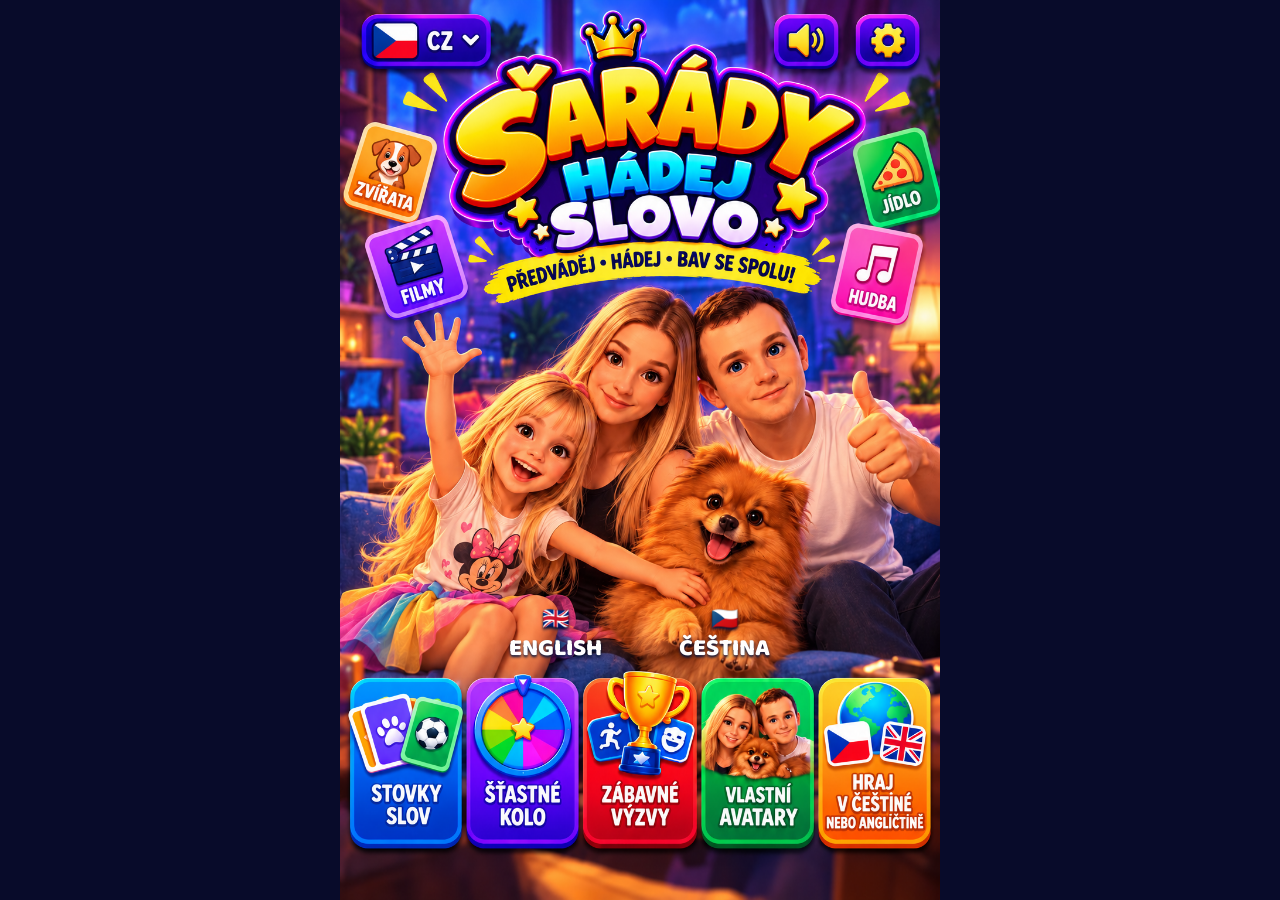
==== commit 2d8597d2: "Refresh app assets for first-launch language poster" ====
--- a/index.html
+++ b/index.html
@@ -8,7 +8,7 @@
 <meta name="apple-mobile-web-app-capable" content="yes">
 <link rel="manifest" href="manifest.webmanifest">
 <link rel="icon" href="assets/logo.svg" type="image/svg+xml">
-<link rel="stylesheet" href="css/style.css?v=poster-home2">
+<link rel="stylesheet" href="css/style.css?v=language-poster1">
 <link rel="stylesheet" href="css/title-screen.css?v=title-menu2">
 <title>Sharades! — Party Challenge</title>
 </head>
@@ -61,7 +61,7 @@
 <script src="js/words.js?v=wordset2"></script>
 <script src="js/cards.js?v=free-cards3"></script>
 <script src="js/generated-cards.js?v=cards-corrected38"></script>
-<script src="js/app.js?v=poster-home2"></script>
+<script src="js/app.js?v=language-poster1"></script>
 
 <script>if('serviceWorker'in navigator&&location.protocol.startsWith('http'))addEventListener('load',()=>navigator.serviceWorker.register('./service-worker.js').catch(()=>{}));</script>
 </body>
--- a/css/style.css
+++ b/css/style.css
@@ -319,3 +319,19 @@
 .poster-shortcuts>strong{display:block;margin-bottom:9px;color:#d6f0ff;font-size:13px}
 .poster-shortcut-grid{display:grid;grid-template-columns:repeat(2,minmax(0,1fr));gap:7px}
 .poster-shortcut-grid button{min-height:42px;padding:8px;border:1px solid #3288c8;border-radius:12px;background:linear-gradient(145deg,#124c82,#09274d);color:#effaff;font-size:12px;font-weight:900}
+
+
+/* First-launch title poster: the artwork is static; only the two language
+   buttons in its center are interactive. */
+body.intro-active{overflow:hidden}
+body.intro-active .app-shell{width:100%;max-width:none;height:100dvh;min-height:0;padding:0;overflow:hidden}
+body.intro-active .topbar,body.intro-active footer{display:none!important}
+body.intro-active main{display:flex;align-items:center;justify-content:center;flex:1 1 auto;min-height:0;width:100%;height:100%;padding:0;overflow:hidden}
+.language-poster,.home-menu{position:relative;width:100%;height:100%;max-width:100vw;max-height:100dvh;overflow:hidden;background:#130744}
+.language-poster-art,.home-menu-art{position:absolute;inset:0;width:100%;height:100%;object-fit:cover;object-position:center;display:block;user-select:none;-webkit-user-drag:none}
+.language-choice{position:absolute;left:22.5%;top:62.7%;width:55%;height:15.2%;display:flex;gap:3%;align-items:center;justify-content:center}
+.language-choice-button{width:48.5%;height:78%;min-width:0;min-height:0;padding:4px 2px;border:0;border-radius:18px;background:transparent;box-shadow:none;display:flex;flex-direction:column;align-items:center;justify-content:center;gap:2px;color:#fff;font-weight:1000;font-size:clamp(11px,3.2vw,22px);text-shadow:0 2px 3px #00133d;touch-action:manipulation}
+.language-choice-button span{font-family:'Baloo 2','Nunito',sans-serif;font-size:clamp(11px,3.3vw,24px);font-weight:1000;line-height:1.05}
+.language-choice-button:focus-visible{outline:3px solid #fff;outline-offset:-4px;background:#ffffff20}
+@media(max-aspect-ratio:2/3){.language-poster,.home-menu{width:100vw;height:150vw;max-height:100dvh}.language-poster-art,.home-menu-art{object-fit:cover}}
+@media(min-aspect-ratio:2/3){.language-poster,.home-menu{height:100dvh;width:66.6667dvh;max-width:100vw}.language-poster-art,.home-menu-art{object-fit:cover}}
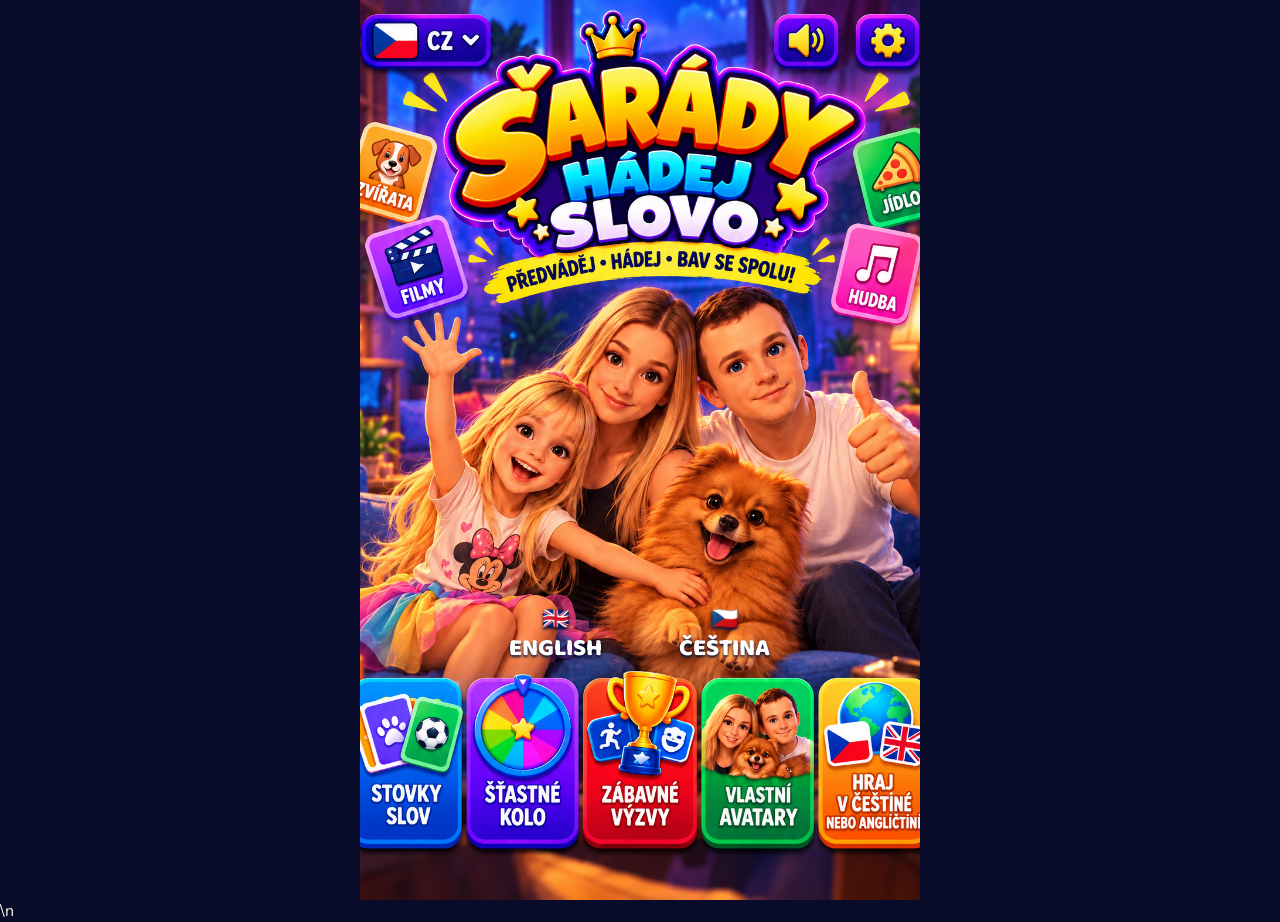
==== commit 5e28493a: "Load title menu controller and tutorial update" ====
--- a/index.html
+++ b/index.html
@@ -61,8 +61,8 @@
 <script src="js/words.js?v=wordset2"></script>
 <script src="js/cards.js?v=free-cards3"></script>
 <script src="js/generated-cards.js?v=cards-corrected38"></script>
-<script src="js/app.js?v=language-poster1"></script>
+<script src="js/app.js?v=reference-tutorial1"></script>
 
 <script>if('serviceWorker'in navigator&&location.protocol.startsWith('http'))addEventListener('load',()=>navigator.serviceWorker.register('./service-worker.js').catch(()=>{}));</script>
-</body>
+<script src="js/title-screen.js?v=reference-tutorial1"></script>\n</body>
 </html>
--- a/css/style.css
+++ b/css/style.css
@@ -335,3 +335,12 @@
 .language-choice-button:focus-visible{outline:3px solid #fff;outline-offset:-4px;background:#ffffff20}
 @media(max-aspect-ratio:2/3){.language-poster,.home-menu{width:100vw;height:150vw;max-height:100dvh}.language-poster-art,.home-menu-art{object-fit:cover}}
 @media(min-aspect-ratio:2/3){.language-poster,.home-menu{height:100dvh;width:66.6667dvh;max-width:100vw}.language-poster-art,.home-menu-art{object-fit:cover}}
+
+/* Exact tutorial artwork supplied by the user */
+body.intro-active .app-shell{padding:0;max-width:560px}
+body.intro-active .topbar,body.intro-active footer{display:none}
+body.intro-active main{padding:0;overflow:hidden;display:flex;align-items:center;justify-content:center}
+.tutorial-reference{position:relative;width:100%;height:100%;min-height:0;display:flex;align-items:center;justify-content:center;background:#03152f}
+.tutorial-reference-image{display:block;width:100%;height:100%;object-fit:contain}
+.tutorial-reference-next{position:absolute;left:15%;right:15%;bottom:1.5%;height:10%;border:0;background:transparent;border-radius:22px;box-shadow:none}
+.tutorial-reference-next:focus-visible{outline:3px solid #ffe66d;outline-offset:-5px}
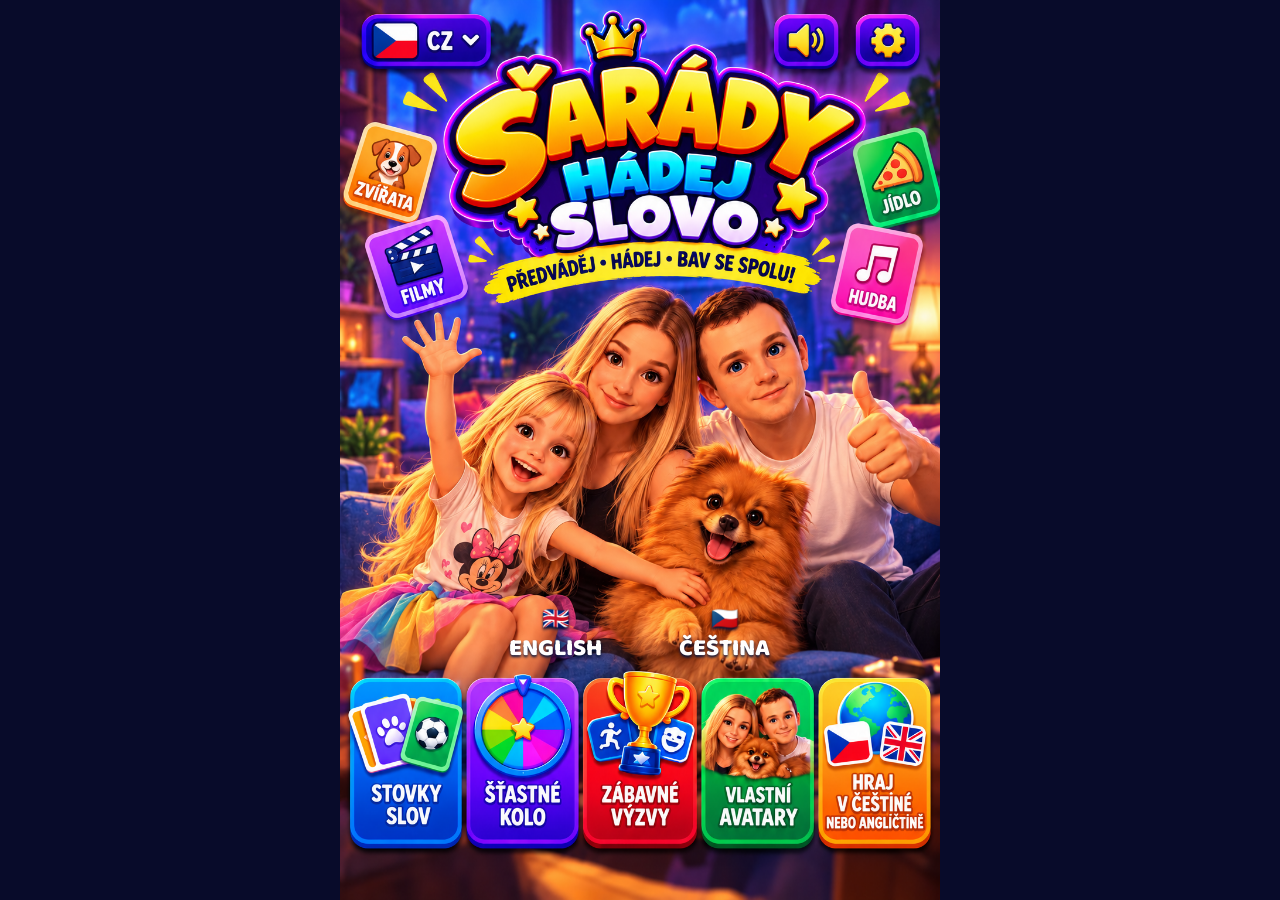
==== commit 7a68249e: "Clean HTML trailing escape" ====
--- a/index.html
+++ b/index.html
@@ -64,5 +64,6 @@
 <script src="js/app.js?v=reference-tutorial1"></script>
 
 <script>if('serviceWorker'in navigator&&location.protocol.startsWith('http'))addEventListener('load',()=>navigator.serviceWorker.register('./service-worker.js').catch(()=>{}));</script>
-<script src="js/title-screen.js?v=reference-tutorial1"></script>\n</body>
+<script src="js/title-screen.js?v=reference-tutorial1"></script>
+</body>
 </html>
--- a/css/style.css
+++ b/css/style.css
@@ -336,11 +336,13 @@
 @media(max-aspect-ratio:2/3){.language-poster,.home-menu{width:100vw;height:150vw;max-height:100dvh}.language-poster-art,.home-menu-art{object-fit:cover}}
 @media(min-aspect-ratio:2/3){.language-poster,.home-menu{height:100dvh;width:66.6667dvh;max-width:100vw}.language-poster-art,.home-menu-art{object-fit:cover}}
 
-/* Exact tutorial artwork supplied by the user */
-body.intro-active .app-shell{padding:0;max-width:560px}
-body.intro-active .topbar,body.intro-active footer{display:none}
-body.intro-active main{padding:0;overflow:hidden;display:flex;align-items:center;justify-content:center}
-.tutorial-reference{position:relative;width:100%;height:100%;min-height:0;display:flex;align-items:center;justify-content:center;background:#03152f}
-.tutorial-reference-image{display:block;width:100%;height:100%;object-fit:contain}
-.tutorial-reference-next{position:absolute;left:15%;right:15%;bottom:1.5%;height:10%;border:0;background:transparent;border-radius:22px;box-shadow:none}
-.tutorial-reference-next:focus-visible{outline:3px solid #ffe66d;outline-offset:-5px}
+
+/* Responsive five-step tutorial using the checked-in illustration set. */
+.tutorial-card{width:min(100%,560px);margin:0 auto;padding:clamp(14px,4vw,24px);text-align:center}
+.tutorial-card .row{margin-bottom:8px}
+.tutorial-card .progress{margin:10px 0 16px}
+.tutorial-card .tutorial-step-image{width:100%;height:clamp(190px,38vh,360px);max-height:42vh;object-fit:contain;border-radius:18px;background:radial-gradient(circle at 50% 40%,#145da0,#061c3b 75%);margin:0 auto 16px}
+.tutorial-card h2{margin-bottom:8px}
+.tutorial-card .subtitle{margin:0 auto;max-width:480px}
+.tutorial-card .tutorial-nav{margin-top:18px}
+@media(max-height:620px){.tutorial-card .tutorial-step-image{height:30vh;min-height:130px}.tutorial-card{padding:10px}.tutorial-card .progress{margin:6px 0 10px}}
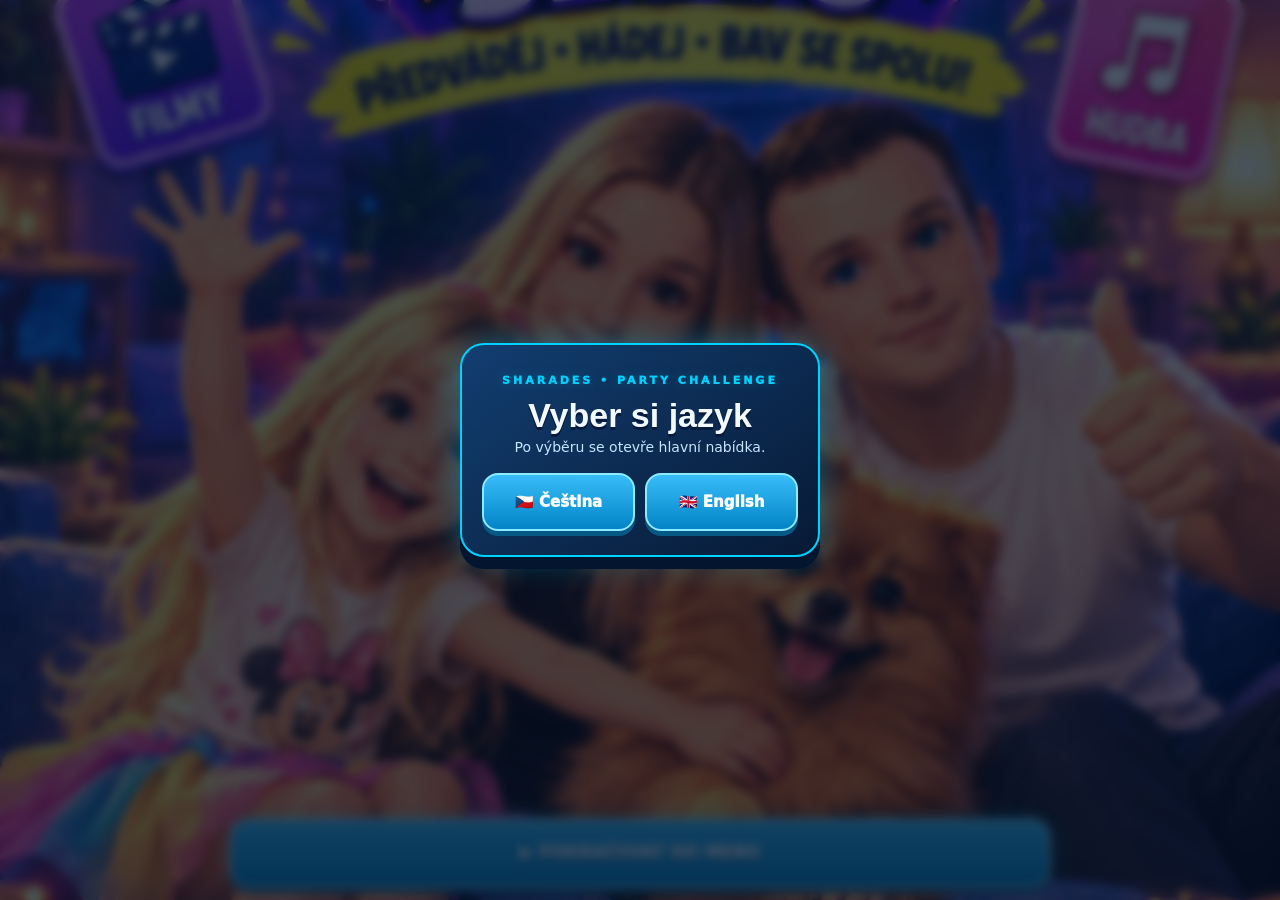
==== commit 02eef204: "Audit and update Sharades game" ====
--- a/index.html
+++ b/index.html
@@ -3,51 +3,15 @@
 <head>
 <meta charset="utf-8">
 <meta name="viewport" content="width=device-width,initial-scale=1,viewport-fit=cover">
-<meta name="theme-color" content="#09091a">
+<meta name="theme-color" content="#071630">
 <meta name="description" content="Sharades Party Challenge — mobilní hra šarád pro přátele a rodinu.">
 <meta name="apple-mobile-web-app-capable" content="yes">
-<link rel="manifest" href="manifest.webmanifest">
+<link rel="manifest" href="manifest.json">
 <link rel="icon" href="assets/logo.svg" type="image/svg+xml">
-<link rel="stylesheet" href="css/style.css?v=language-poster1">
-<link rel="stylesheet" href="css/title-screen.css?v=title-menu2">
+<link rel="stylesheet" href="css/style.css?v=mockup-tutorial-cards3">
 <title>Sharades! — Party Challenge</title>
 </head>
 <body>
-<section id="sharadesSplash" class="splash" aria-label="Sharades Party Challenge" hidden>
-  <div class="menu-top">
-    <button class="menu-icon" type="button" data-menu="settings" aria-label="Settings">⚙</button>
-    <div class="menu-languages" role="group" aria-label="Language">
-      <button type="button" class="menu-language" data-language="cs" aria-pressed="true">🇨🇿 <span>CZ</span></button>
-      <button type="button" class="menu-language" data-language="en" aria-pressed="false">🇬🇧 <span>EN</span></button>
-    </div>
-  </div>
-  <header class="menu-brand">
-    <div class="menu-crown" aria-hidden="true">👑</div>
-    <h1><span>ŠARÁDY</span><b>PARTY</b><strong>CHALLENGE</strong></h1>
-    <p data-copy="tagline">HRA • HÁDEJ • BAV SE SPOLEČNĚ!</p>
-  </header>
-  <nav class="menu-categories" aria-label="Quick categories">
-    <button type="button" data-menu="categories" class="category-chip animal">🐶 <span data-copy="animals">ZVÍŘATA</span></button>
-    <button type="button" data-menu="categories" class="category-chip movies">🎬 <span data-copy="movies">FILMY A SERIÁLY</span></button>
-    <button type="button" data-menu="categories" class="category-chip food">🍕 <span data-copy="food">JÍDLO A PITÍ</span></button>
-    <button type="button" data-menu="categories" class="category-chip music">🎵 <span data-copy="music">HUDBA</span></button>
-  </nav>
-  <div class="menu-heroes">
-    <img src="assets/components/family-and-dog.png" alt="Sharades characters ready to play">
-    <span class="hero-spark spark-one">✦</span><span class="hero-spark spark-two">✧</span>
-  </div>
-  <nav class="menu-feature-grid" aria-label="Game features">
-    <button type="button" class="feature-tile wheel" data-menu="random"><span class="feature-art">🎡</span><strong data-copy="wheel">KOLO NÁHOD</strong></button>
-    <button type="button" class="feature-tile challenge" data-menu="modes"><span class="feature-art">🏆</span><strong data-copy="challenges">ZÁBAVNÉ VÝZVY</strong></button>
-    <button type="button" class="feature-tile avatars" data-menu="avatars"><span class="feature-art">🧑‍🤝‍🧑</span><strong data-copy="avatars">VLASTNÍ AVATARY</strong></button>
-    <button type="button" class="feature-tile bilingual" data-menu="language"><span class="feature-art">🌍</span><strong data-copy="bilingual">HRÁT V ANGLIČTINĚ NEBO ČEŠTINĚ</strong></button>
-  </nav>
-  <div class="menu-bottom">
-    <button type="button" class="bottom-shortcut" data-menu="stats"><span>▥</span><strong data-copy="stats">STATISTIKY</strong></button>
-    <button type="button" class="menu-start" id="splashStart"><span>▶</span><strong data-copy="start">SPUSTIT HRU</strong></button>
-    <button type="button" class="bottom-shortcut" data-menu="players"><span>👥</span><strong data-copy="players">HRÁČI</strong></button>
-  </div>
-</section>
 <div class="app-shell">
   <header class="topbar">
     <button class="icon-btn" id="homeBtn" aria-label="Domů">⌂</button>
@@ -58,12 +22,11 @@
   <footer><span>SHARADES • Offline PWA</span><a class="text-btn" href="card-gallery.html">🃏 Kartičky</a><button class="text-btn" id="helpBtn">❔ <span data-i18n="help">Nápověda</span></button></footer>
 </div>
 <div id="toast" role="status" class="toast"></div>
-<script src="js/words.js?v=wordset2"></script>
+<script src="data/words.js?v=wordset2"></script>
 <script src="js/cards.js?v=free-cards3"></script>
 <script src="js/generated-cards.js?v=cards-corrected38"></script>
-<script src="js/app.js?v=reference-tutorial1"></script>
+<script src="js/app.js?v=mockup-tutorial-cards3"></script>
 
 <script>if('serviceWorker'in navigator&&location.protocol.startsWith('http'))addEventListener('load',()=>navigator.serviceWorker.register('./service-worker.js').catch(()=>{}));</script>
-<script src="js/title-screen.js?v=reference-tutorial1"></script>
 </body>
 </html>
--- a/css/style.css
+++ b/css/style.css
@@ -1,6 +1,5 @@
-@import url('https://fonts.googleapis.com/css2?family=Nunito:wght@400;600;700;800;900&family=Baloo+2:wght@600;700;800&display=swap');
-:root{--bg:#03152f;--panel:#082b56;--panel2:#0b3c70;--text:#fff9ec;--muted:#b6d8f5;--pink:#ff54d9;--cyan:#39e8ff;--yellow:#ffe66d;--green:#65f47e;--stroke:#1686d4;--radius:20px;--blue:#087de1;--deep:#041c42}
-*{box-sizing:border-box}html{background:var(--bg);scroll-behavior:smooth}body{margin:0;background:radial-gradient(ellipse at 50% -15%,#087dd7 0,transparent 44%),radial-gradient(circle at 8% 18%,#123f81 0,transparent 26%),radial-gradient(circle at 92% 44%,#132e76 0,transparent 24%),linear-gradient(180deg,#031a3b,#06112b 70%,#050d22);color:var(--text);font-family:'Nunito',system-ui,sans-serif;min-height:100vh;position:relative}
+:root{--bg:#071630;--panel:#0b2447;--panel2:#10345c;--text:#f8fbff;--muted:#b6cce3;--pink:#f43f5e;--cyan:#00d2ff;--yellow:#ffd84a;--green:#4ade80;--stroke:#00d2ff;--radius:22px;--blue:#38bdf8;--deep:#071630}
+*{box-sizing:border-box}html{background:var(--bg);scroll-behavior:smooth}body{margin:0;background:radial-gradient(ellipse at 50% -15%,#0b2447 0,transparent 48%),linear-gradient(180deg,#0b2447,#071630 68%,#061126);color:var(--text);font-family:system-ui,-apple-system,'Segoe UI',sans-serif;min-height:100vh;position:relative}
 body:before{content:'✦  ·   ✧       ·  ✦      ·      ✧    ✦';position:fixed;inset:10px 0 auto;pointer-events:none;color:#77dfff18;font-size:clamp(22px,6vw,46px);letter-spacing:18px;white-space:normal;line-height:2.8;z-index:0}
 button,input,select,textarea{font:inherit}button{cursor:pointer;border:0;color:var(--text);transition:transform .13s,filter .13s,box-shadow .13s}button:hover{filter:brightness(1.08)}button:active{transform:scale(.975)}button:focus-visible,input:focus-visible,select:focus-visible,textarea:focus-visible{outline:3px solid var(--yellow);outline-offset:3px}
 .app-shell{position:relative;z-index:1;width:min(100%,900px);height:100vh;height:100dvh;min-height:0;margin:auto;padding:max(env(safe-area-inset-top),8px) 16px env(safe-area-inset-bottom);display:flex;flex-direction:column;overflow:hidden}
@@ -8,7 +7,7 @@
 main{flex:1 1 0%;min-height:0;overflow-x:hidden;overflow-y:auto;-webkit-overflow-scrolling:touch;overscroll-behavior-y:contain;touch-action:pan-y;padding:8px 0 24px}footer{flex:0 0 auto;display:flex;justify-content:space-between;align-items:center;gap:8px;color:#80b8e6;font-size:11px;padding:12px 0 18px}.text-btn{background:none;color:var(--muted);font-size:12px}
 .eyebrow{text-transform:uppercase;letter-spacing:3px;color:var(--cyan);font-size:11px;font-weight:1000;text-shadow:0 0 12px #39e8ff40}h1,h2,h3,p{margin-top:0}h1,h2,h3{font-family:'Baloo 2','Nunito',sans-serif;text-shadow:0 3px 0 #061b3b}h1{font-size:clamp(34px,8vw,56px);line-height:.98;margin-bottom:14px;font-weight:900;letter-spacing:-.7px}h1 .pink{color:#ff79e6;text-shadow:0 3px 0 #8e258d,0 0 22px #ff54d955}h2{font-size:clamp(24px,5vw,34px);line-height:1.05;margin-bottom:8px}h3{font-size:19px;margin-bottom:8px}.subtitle{color:#c1dcf8;font-size:clamp(13px,3.7vw,17px);line-height:1.55;max-width:540px;margin:0 auto 20px}
 .hero{text-align:center;padding:18px 0 12px}.hero-logo{width:min(78vw,300px);display:block;margin:0 auto 14px;filter:drop-shadow(0 0 24px #ff4fd83d)}
-.btn{width:100%;border-radius:18px;padding:15px 18px;font-family:'Baloo 2','Nunito',sans-serif;font-size:18px;line-height:1.15;font-weight:900;letter-spacing:.1px;background:linear-gradient(105deg,#ff45d3 0%,#d64cff 48%,#8e58ff 100%);border:2px solid #ff9bea;box-shadow:0 6px 0 #792ca8,0 12px 26px #ff4fd82a;text-shadow:0 2px 0 #8e258d}.btn.secondary{background:linear-gradient(180deg,#15508c,#0a2b5a);box-shadow:0 5px 0 #04172f;border:1px solid #3295dd;text-shadow:0 2px #09234a}.btn.cyan{background:linear-gradient(100deg,#00c8f0,#367cff);border-color:#80efff;box-shadow:0 5px 0 #0755a6;text-shadow:0 2px #0755a6}.btn.green{background:linear-gradient(100deg,#3cff87,#a8ff57);color:#05345a;border:2px solid #c7ff93;box-shadow:0 5px 0 #198e66;text-shadow:none}.btn.small{padding:10px 14px;width:auto;font-size:13px;border-radius:13px}
+.btn{width:100%;border-radius:999px;padding:15px 18px;font-family:inherit;font-size:18px;line-height:1.15;font-weight:900;letter-spacing:.1px;background:linear-gradient(180deg,#38bdf8,#0284c7);border:2px solid #7dd3fc;box-shadow:0 6px 0 #075985,0 10px 18px #0284c733;text-shadow:0 1px #075985}.btn.secondary{background:linear-gradient(180deg,#173a66,#0b2447);box-shadow:0 5px 0 #041326;border:1px solid #00a8d3;text-shadow:0 1px #071630}.btn.cyan{background:linear-gradient(180deg,#38bdf8,#0284c7);border-color:#7dd3fc;box-shadow:0 5px 0 #075985;text-shadow:0 1px #075985}.btn.green{background:linear-gradient(180deg,#4ade80,#16a34a);color:#052a1a;border:2px solid #86efac;box-shadow:0 5px 0 #166534;text-shadow:none}.btn.pink{background:linear-gradient(180deg,#f43f5e,#be123c);border-color:#fda4af;box-shadow:0 5px 0 #881337}.btn.purple{background:linear-gradient(180deg,#c084fc,#9333ea);border-color:#e9d5ff;box-shadow:0 5px 0 #6b21a8}.btn.orange{background:linear-gradient(180deg,#fb923c,#ea580c);border-color:#fed7aa;box-shadow:0 5px 0 #9a3412}.btn.small{padding:10px 14px;width:auto;font-size:13px}
 .stack{display:grid;gap:12px}.grid{display:grid;grid-template-columns:repeat(2,minmax(0,1fr));gap:11px}.card{background:linear-gradient(145deg,#10447b,#08264f 75%);border:2px solid #1c7fc4;border-radius:22px;padding:17px;box-shadow:inset 0 1px #ffffff10,0 9px 22px #0004}.select-card{position:relative;overflow:hidden;text-align:left;min-height:136px;display:flex;flex-direction:column;justify-content:space-between;gap:10px;background:linear-gradient(145deg,#11589a,#082950);border:2px solid #268bd2;border-radius:20px;padding:16px;color:var(--text);box-shadow:inset 0 1px #ffffff18,0 5px 0 #031832}.select-card:after{content:'›';position:absolute;right:12px;top:8px;color:#7deeff;font-size:22px;font-weight:900}.select-card.selected{border-color:var(--yellow);box-shadow:0 0 0 2px #ffe66d55,0 0 25px #39e8ff25}.select-card .emoji{font-size:31px;filter:drop-shadow(0 3px 0 #031832)}.select-card strong{font-family:'Baloo 2',sans-serif;font-size:18px;line-height:1.1}.select-card small{color:#b9dcff;font-size:12px}.row{display:flex;align-items:center;gap:10px}.row.between{justify-content:space-between}.field{display:grid;gap:7px;margin:14px 0}.field label{font-size:12px;color:#c1dcf8;font-weight:900}.field input,.field select,.field textarea,input.field-input{width:100%;padding:13px 14px;background:#041c3d;color:white;border:1px solid #288bd0;border-radius:13px;outline:none}.field input:focus,.field select:focus,.field textarea:focus{border-color:var(--yellow)}.field textarea{resize:vertical}.chips{display:flex;flex-wrap:wrap;gap:8px}.chip{border-radius:12px;background:linear-gradient(180deg,#15518a,#0a2a54);border:1px solid #2d86c7;padding:9px 12px;font-size:12px;font-weight:900;box-shadow:0 3px 0 #03162f}.chip.active{background:linear-gradient(100deg,#ff54d9,#c44bff);border-color:#ffa4ec;color:white;box-shadow:0 3px 0 #842d9e}.section-title{display:flex;justify-content:space-between;align-items:end;margin:14px 0 14px}.muted{color:var(--muted)}.tiny{font-size:11px}.avatar{width:58px;height:58px;object-fit:contain;background:#0a3470;border-radius:16px;padding:4px;border:2px solid #248bd2}.player-list{display:grid;gap:8px;margin:12px 0}.player{display:flex;align-items:center;gap:9px;padding:10px;background:#0a3262;border:1px solid #2588cc;border-radius:16px}.player .name{flex:1;font-weight:900}.player .remove{background:#8e2479;border-radius:10px;padding:8px 10px;color:white}.timer-ring{width:min(58vw,230px);aspect-ratio:1;border-radius:50%;margin:8px auto 20px;display:grid;place-items:center;background:conic-gradient(var(--yellow) var(--progress,100%),#123967 0);position:relative;box-shadow:0 0 0 5px #0c2f5c,0 0 30px #ffe66d25}.timer-ring:before{content:'';position:absolute;inset:10px;border-radius:50%;background:radial-gradient(circle,#0c4b85,#041d40)}.timer-content{position:relative;text-align:center}.time{font-size:54px;font-weight:1000;line-height:1;text-shadow:0 3px #03152e}.word-box{background:linear-gradient(140deg,#14549a,#08244d);border:2px solid #39bde9;border-radius:24px;text-align:center;padding:22px 16px;margin:14px 0;box-shadow:0 8px 0 #03152f}.word-box .word{font-family:'Baloo 2',sans-serif;font-size:clamp(28px,7vw,44px);font-weight:900;line-height:1.1;margin:10px 0;color:#fff8d7;text-shadow:0 3px #07356a}.word-box .category{color:var(--yellow);font-size:11px;font-weight:1000;text-transform:uppercase;letter-spacing:2px}.word-hint{color:#c5e5ff;font-size:12px}.scoreboard{display:grid;gap:9px}.score-row{display:flex;align-items:center;gap:10px;background:linear-gradient(90deg,#0c4783,#08254c);border:1px solid #2b8bd0;padding:12px 14px;border-radius:15px}.score-row .score{margin-left:auto;color:var(--yellow);font-size:23px;font-weight:1000}.score-row.winning{border:2px solid var(--yellow);background:linear-gradient(90deg,#265e89,#12345a)}.pill{background:#1c5a91;padding:5px 9px;border-radius:999px;font-size:10px;color:#d7efff;font-weight:1000}.progress{height:7px;border-radius:8px;background:#123765;overflow:hidden;margin:18px 0}.progress span{display:block;height:100%;background:linear-gradient(90deg,var(--pink),var(--yellow));transition:width .25s}.tutorial-visual{height:150px;display:grid;place-items:center;font-size:80px;background:radial-gradient(circle,#1c6fb4,#08264e);border:1px solid #318ed0;border-radius:20px;margin:16px 0}.notice{border:1px solid #338ac7;background:#0b315d;border-radius:14px;padding:12px;font-size:12px;color:#c1dcf8;line-height:1.5}.toast{position:fixed;left:50%;bottom:28px;transform:translate(-50%,18px);background:#fff9ec;color:#08264f;padding:12px 18px;border-radius:13px;font-weight:1000;font-size:13px;opacity:0;pointer-events:none;transition:.2s;z-index:20;max-width:90vw;box-shadow:0 6px 0 #00a4d4}.toast.show{opacity:1;transform:translate(-50%,0)}.avatar-picker{display:flex;gap:8px;flex-wrap:wrap}.avatar-option{background:#0a3262;border:2px solid #267fc0;border-radius:14px;padding:4px}.avatar-option.selected{border-color:var(--yellow);box-shadow:0 0 0 2px #ffe66d33}.avatar-option img{width:48px;height:48px;display:block}.divider{height:1px;background:#2c76ae;margin:18px 0}.center{text-align:center}.top-gap{margin-top:18px}.word-hint{color:#c5e5ff;font-size:12px}.hidden{display:none!important}.home-stage{position:relative}
 .hero-stage{position:relative;max-width:560px;margin:0 auto 18px;padding:20px 16px;border-radius:26px;background:radial-gradient(ellipse at 50% 30%,#175ca0,#092650 72%);border:2px solid #2789ce;box-shadow:inset 0 1px #ffffff16,0 8px 0 #03172f;overflow:hidden}.hero-stage:before{content:'✦     ✧        ✦';position:absolute;top:10px;left:10px;color:#ffdb5d99;font-size:20px;letter-spacing:25px}.hero-stage .heroes{display:flex;justify-content:center;align-items:end;gap:12px;min-height:132px;position:relative}.hero-stage .heroes img{width:clamp(66px,19vw,106px);height:116px;object-fit:contain;filter:drop-shadow(0 8px 0 #03152e)}.hero-stage .caption{color:var(--yellow);font-family:'Baloo 2',sans-serif;font-weight:900;letter-spacing:2px;font-size:clamp(9px,2.7vw,13px);margin-top:10px}.home-tiles{display:grid;grid-template-columns:repeat(2,minmax(0,1fr));gap:10px}.home-tile{display:flex;align-items:center;text-align:left;gap:12px;min-height:82px;padding:14px;background:linear-gradient(145deg,#10528e,#08264e);border:2px solid #2485c9;border-radius:18px;color:var(--text);box-shadow:0 5px 0 #03172f}.home-tile .tile-icon{font-size:27px}.home-tile strong,.home-tile small{display:block}.home-tile strong{font-family:'Baloo 2',sans-serif;font-size:16px}.home-tile small{color:#b9dcff;font-size:11px;margin-top:3px}.status-line{font-size:12px;color:#b9dcff;line-height:1.5}.danger{background:#5d214c!important;border-color:#b547a5!important}.word-box .word.long{font-size:clamp(22px,6vw,34px)}.button-row{display:grid;grid-template-columns:1fr 1fr;gap:10px}.hint{font-size:12px;line-height:1.5;color:#b9dcff}.control-button{background:linear-gradient(180deg,#15518a,#0a2a54);border:1px solid #2b86c9;border-radius:12px;padding:10px 12px;box-shadow:0 3px 0 #03172f}.screen-title{margin-bottom:18px}.character-preview{display:flex;gap:8px;align-items:center}.character-preview img{width:44px;height:44px;object-fit:contain}.history-row{display:flex;justify-content:space-between;gap:12px;padding:12px 0;border-bottom:1px solid #2c76ae}.history-row:last-child{border-bottom:0}.tutorial-gallery{display:grid;grid-template-columns:repeat(2,minmax(0,1fr));gap:12px;margin:18px 0}.tutorial-gallery figure{margin:0;min-width:0;background:#08264e;border:1px solid #2485c9;border-radius:15px;overflow:hidden}.tutorial-gallery img{display:block;width:100%;aspect-ratio:4/3;object-fit:cover;background:#0b3263}.tutorial-gallery figcaption{padding:9px 10px;color:#c4e2ff;font-size:11px;font-weight:900}
 .feature-list{display:grid;gap:10px}.feature-row{display:flex;align-items:center;gap:12px;background:#0b315d;border:1px solid #2588cc;border-radius:14px;padding:12px}.feature-row .feature-icon{font-size:26px}.feature-row strong,.feature-row small{display:block}.feature-row small{font-size:11px;color:#b9dcff;margin-top:3px}
@@ -113,6 +112,30 @@
 .home-tiles [data-screen="tutorial"]{background:linear-gradient(145deg,#9c68ff,#5e4bdd);border-color:#c4a8ff}
 .home-tiles [data-screen="stats"]{background:linear-gradient(145deg,#167ce0,#174aa6);border-color:#65d9ff}
 .home-tiles [data-screen="achievements"]{background:linear-gradient(145deg,#ffbd36,#e87824);border-color:#ffe47b}
+
+.avatar-current-choice{display:flex;align-items:center;gap:12px;min-height:72px;padding:10px 12px;border:1px solid #00d2ff;border-radius:18px;background:#0b2447}
+.avatar-current-choice img{width:48px;height:48px;object-fit:contain;border-radius:14px;background:#d9f5ff}
+.avatar-current-choice span{flex:1;font-weight:900}
+.avatar-current-choice .btn{min-height:42px;padding:8px 16px}
+.avatar-modal[hidden]{display:none}
+.avatar-modal{position:fixed;z-index:50;inset:0;display:grid;place-items:center;padding:18px}
+.avatar-modal-backdrop{position:absolute;inset:0;width:100%;height:100%;border:0;border-radius:0;background:#020b1bd9;box-shadow:none;backdrop-filter:blur(7px)}
+.avatar-modal-panel{position:relative;z-index:1;width:min(100%,440px);padding:20px 18px 16px;border:2px solid #00d2ff;border-radius:24px;background:linear-gradient(160deg,#0b2447,#071630);box-shadow:0 0 0 3px #00d2ff26,0 18px 60px #000a}
+.avatar-modal-heading{display:flex;align-items:center;justify-content:space-between;margin-bottom:16px}
+.avatar-modal-heading h2{margin:0;color:#f8fbff;font-size:24px;letter-spacing:2px}
+.avatar-modal-close{display:grid;width:42px;height:42px;place-items:center;border:1px solid #00d2ff;border-radius:50%;background:#10345c;font-size:27px;line-height:1}
+.avatar-picker-featured{display:grid;grid-template-columns:repeat(3,minmax(0,1fr));gap:10px;margin:0}
+.avatar-choice-tile{position:relative;display:flex;min-width:0;min-height:103px;flex-direction:column;align-items:center;justify-content:center;gap:3px;padding:6px 4px 8px;border:2px solid #ffffffa0;border-radius:18px;color:#10233d;box-shadow:0 5px 0 #061226;font-weight:900}
+.avatar-choice-tile.pastel-0{background:#c6f1ff}.avatar-choice-tile.pastel-1{background:#ffd6e7}.avatar-choice-tile.pastel-2{background:#e7d7ff}.avatar-choice-tile.pastel-3{background:#d3f8d7}.avatar-choice-tile.pastel-4{background:#fff0b8}.avatar-choice-tile.pastel-5{background:#cce8ff}.avatar-choice-tile.pastel-6{background:#ffdcca}.avatar-choice-tile.pastel-7{background:#d3f3ec}.avatar-choice-tile.pastel-8{background:#f1dff7}
+.avatar-choice-tile img{width:54px;height:56px;object-fit:contain;filter:drop-shadow(0 2px 1px #15355535)}
+.avatar-choice-tile .avatar-costume{position:absolute;right:7px;top:4px;display:grid;min-width:25px;height:25px;place-items:center;border-radius:50%;background:#ffffffc9;font-size:15px}
+.avatar-choice-tile strong{overflow:hidden;max-width:100%;font-size:10px;line-height:1.05;text-overflow:ellipsis;white-space:nowrap}
+.avatar-choice-tile.selected{border-color:#22c55e;box-shadow:0 0 0 3px #22c55e70,0 0 20px #22c55e80,0 5px 0 #176b34}
+.avatar-choice-tile>b{position:absolute;left:6px;top:5px;display:grid;width:22px;height:22px;place-items:center;border:2px solid white;border-radius:50%;background:#22c55e;color:#062b13;font-size:12px}
+.avatar-page-dots{display:flex;justify-content:center;gap:13px;padding-top:17px}
+.avatar-page-dot{width:12px;min-width:12px;height:12px;min-height:12px;padding:0;border:1px solid #b7d3e8;border-radius:50%;background:#56728d;box-shadow:none}
+.avatar-page-dot.active{border-color:#22c55e;background:#22c55e;box-shadow:0 0 10px #22c55e}
+@media(max-width:360px){.avatar-modal{padding:10px}.avatar-modal-panel{padding:15px 12px 12px}.avatar-picker-featured{gap:7px}.avatar-choice-tile{min-height:94px}.avatar-choice-tile img{width:48px;height:50px}}
 .home-tiles [data-screen="avatars"]{background:linear-gradient(145deg,#15c4a1,#087e95);border-color:#69ffdc}
 .home-tiles [data-screen="offline"]{background:linear-gradient(145deg,#1d83df,#2347a8);border-color:#7acaff}
 .home-tiles [data-screen="about"]{background:linear-gradient(145deg,#3273bd,#234178);border-color:#7cc8ff}
@@ -133,19 +156,19 @@
 .scene-action{position:absolute;z-index:2;right:12px;bottom:12px;width:48px;height:48px;display:grid;place-items:center;border-radius:16px;border:2px solid #8aefff;background:linear-gradient(145deg,#0564a8,#092c67);font-size:25px;box-shadow:0 4px 0 #03152f,0 0 20px #38e6ff55;animation:action-pop .8s ease-in-out infinite alternate}
 .scene-spark{position:absolute;z-index:1;color:#ffe66d;text-shadow:0 0 14px #ffe66d;font-size:25px;pointer-events:none;animation:spark-float 2.4s ease-in-out infinite}
 .scene-spark-a{left:7%;top:13%}.scene-spark-b{right:10%;top:22%;animation-delay:-1.1s}
-.tutorial-scene[data-tutorial-step="1"] .tutorial-step-image{animation-name:tutorial-enter,phone-tilt}
+.tutorial-scene[data-tutorial-step="1"] .tutorial-step-image{animation-name:tutorial-enter,phone-bob}
 .tutorial-scene[data-tutorial-step="2"] .tutorial-step-image{animation-name:tutorial-enter,actor-sway}
-.tutorial-scene[data-tutorial-step="3"] .tutorial-step-image{animation-name:tutorial-enter,tilt-up}
-.tutorial-scene[data-tutorial-step="4"] .tutorial-step-image{animation-name:tutorial-enter,tilt-down}
+.tutorial-scene[data-tutorial-step="3"] .tutorial-step-image{animation-name:tutorial-enter,gesture-up}
+.tutorial-scene[data-tutorial-step="4"] .tutorial-step-image{animation-name:tutorial-enter,gesture-down}
 .tutorial-scene[data-tutorial-step="5"] .tutorial-step-image{animation-name:tutorial-enter,celebrate}
-.tutorial-scene[data-tutorial-step="3"] .scene-action{animation-name:tilt-up}
-.tutorial-scene[data-tutorial-step="4"] .scene-action{animation-name:tilt-down}
+.tutorial-scene[data-tutorial-step="3"] .scene-action{animation-name:gesture-up}
+.tutorial-scene[data-tutorial-step="4"] .scene-action{animation-name:gesture-down}
 @keyframes tutorial-enter{from{opacity:0;transform:translateY(14px) scale(.96)}to{opacity:1;transform:translateY(0) scale(1)}}
 @keyframes tutorial-breathe{50%{transform:translateY(-5px) scale(1.015)}}
-@keyframes phone-tilt{0%,100%{transform:rotate(-1deg) translateY(0)}50%{transform:rotate(1.5deg) translateY(-5px)}}
+@keyframes phone-bob{0%,100%{transform:rotate(-1deg) translateY(0)}50%{transform:rotate(1.5deg) translateY(-5px)}}
 @keyframes actor-sway{0%,100%{transform:rotate(-1.5deg) translateX(-2px)}50%{transform:rotate(1.5deg) translateX(3px) translateY(-4px)}}
-@keyframes tilt-up{0%,100%{transform:rotate(0) translateY(1px)}45%,65%{transform:rotate(-5deg) translateY(-9px)}}
-@keyframes tilt-down{0%,100%{transform:rotate(0) translateY(0)}45%,65%{transform:rotate(5deg) translateY(9px)}}
+@keyframes gesture-up{0%,100%{transform:rotate(0) translateY(1px)}45%,65%{transform:rotate(-5deg) translateY(-9px)}}
+@keyframes gesture-down{0%,100%{transform:rotate(0) translateY(0)}45%,65%{transform:rotate(5deg) translateY(9px)}}
 @keyframes celebrate{0%,100%{transform:translateY(1px) scale(1)}50%{transform:translateY(-7px) scale(1.025)}}
 @keyframes action-pop{to{transform:scale(1.12) rotate(5deg);filter:brightness(1.2)}}
 @keyframes spark-float{0%,100%{transform:translateY(3px) rotate(-10deg);opacity:.55}50%{transform:translateY(-9px) rotate(14deg);opacity:1}}
@@ -250,10 +273,11 @@
 .round-score.active{border:2px solid var(--yellow);box-shadow:0 0 14px #ffe66d2a}
 .round-score small{overflow:hidden;text-overflow:ellipsis;white-space:nowrap;color:#d4eaff;font-weight:900}
 .round-score strong{color:var(--yellow);font-size:22px}
-.word-reveal{display:grid;grid-template-columns:minmax(0,1fr);place-content:center;gap:10px;width:100%;min-height:clamp(150px,29vh,240px);padding:20px;border:2px solid #3adcf7;border-radius:24px;color:white;text-align:center;background:radial-gradient(ellipse at 50% 20%,#1765a8,#08234a 76%);box-shadow:inset 0 1px #ffffff22,0 8px 0 #03152f,0 0 28px #25d8f233;cursor:pointer;touch-action:manipulation}
-.word-reveal .category{color:var(--yellow);font-size:11px;font-weight:1000;text-transform:uppercase;letter-spacing:2px}
-.word-reveal .word{font-family:'Baloo 2',sans-serif;font-size:clamp(34px,9vw,54px);line-height:1.08;color:#fff8d7;text-shadow:0 3px #07356a;overflow-wrap:anywhere}
-.word-reveal:not(.revealed) .word{letter-spacing:5px;color:#75eaff;text-shadow:0 0 18px #39ddff88}
+.round-timer{margin:0 auto;}
+.word-reveal{display:grid;grid-template-columns:minmax(0,1fr);place-content:center;gap:10px;width:100%;min-height:clamp(150px,29vh,240px);padding:12px;border:2px solid var(--cyan);border-radius:24px;color:#071630;text-align:center;background:#fff;box-shadow:inset 0 1px #ffffffaa,0 8px 0 #03152f,0 0 24px #00d2ff27;cursor:pointer;touch-action:manipulation}
+.word-reveal .category{color:#075985;font-size:11px;font-weight:1000;text-transform:uppercase;letter-spacing:2px}
+.word-reveal .word{font-family:inherit;font-size:clamp(34px,9vw,54px);line-height:1.08;color:#071630;text-shadow:none;overflow-wrap:anywhere}
+.word-reveal:not(.revealed) .word{letter-spacing:5px;color:#0284c7;text-shadow:none}
 .reveal-hint{font-size:12px;color:#c5e5ff}
 .round-dashboard{padding:12px;border:1px solid #247cba;border-radius:20px;background:linear-gradient(145deg,#0b3768,#071d3c);box-shadow:inset 0 1px #ffffff12}
 .dashboard-top{display:flex;align-items:center;gap:16px}
@@ -271,7 +295,7 @@
 .team-round .game-controls{display:flex;justify-content:center;margin-top:8px}
 .team-round .game-controls .control-button{min-width:44%;min-height:42px}
 .team-round .word-reveal{min-height:0;padding:0;gap:8px;overflow:hidden}
-.word-card-art{display:block;width:100%;height:clamp(170px,31vh,245px);border-radius:20px 20px 0 0;background-color:#09264b;background-image:linear-gradient(135deg,#144b7c,#0b2040);background-size:400% 400%;background-repeat:no-repeat;border:0;box-shadow:none;overflow:hidden}
+.word-card-art{display:block;width:min(100%,340px);height:clamp(170px,31vh,245px);margin:auto;border-radius:18px;background-color:#fff;background-image:linear-gradient(135deg,#dbeafe,#f8fafc);background-size:400% 400%;background-repeat:no-repeat;border:0;box-shadow:none;overflow:hidden}
 .word-card-art.is-symbol{display:grid;place-items:center;font-family:system-ui,sans-serif;font-size:clamp(96px,30vw,190px);line-height:1}
 .team-round .word-reveal .category{padding:4px 12px 0}
 .team-round .word-reveal .word,.team-round .word-reveal .reveal-hint{padding-inline:12px}
@@ -307,13 +331,41 @@
 .poster-challenges{left:39%;bottom:7.5%;width:24%;height:17%}
 .poster-avatars{left:63%;bottom:7.5%;width:23%;height:17%}
 .poster-bilingual{right:0;bottom:7.5%;width:14%;height:17%}
-.poster-continue{left:22%;right:22%;bottom:0;width:56%;height:8.5%;border-radius:18px}
+.poster-continue{left:18%;right:18%;bottom:1.5%;width:64%;height:7.5%;border-radius:18px;background:linear-gradient(180deg,#38bdf8,#0284c7);border:2px solid #b9f2ff;color:#fff;font-size:clamp(11px,3.2vw,16px);font-weight:1000;letter-spacing:.5px;text-shadow:0 2px 0 #075985;box-shadow:0 5px 0 #075985,0 0 18px #00d2ff88}
+.poster-continue span{display:grid;place-items:center;width:100%;height:100%}
+.language-gate{position:absolute;z-index:5;inset:0;display:grid;place-items:center;padding:20px;background:#031329b8;backdrop-filter:blur(5px)}
+.language-gate-card{width:min(100%,360px);padding:24px 20px;border:2px solid var(--cyan);border-radius:24px;background:linear-gradient(145deg,#123e70,#071a36);box-shadow:0 12px 0 #03152f,0 0 34px #00d2ff66;text-align:center;color:#f2faff}
+.language-gate-card h2{margin:10px 0 6px;font-size:clamp(24px,7vw,34px)}
+.language-gate-card p{margin:0 0 18px;color:#c5e5ff;font-size:14px}
+.language-gate-options{display:grid;grid-template-columns:1fr 1fr;gap:10px}
+.language-gate-options button{min-height:58px;border:2px solid #8eeaff;border-radius:16px;background:linear-gradient(180deg,#38bdf8,#0284c7);box-shadow:0 5px 0 #075985;color:#fff;font-size:15px;font-weight:1000}
 @media(max-aspect-ratio:9/16){.home-poster{width:100vw;height:177.7778vw;max-height:100%;}}
 @media(min-aspect-ratio:9/16){.home-poster{height:100dvh;width:56.25dvh;max-width:100%;}}
 
 /* The poster always fills the available phone viewport without letterboxing. */
 body.poster-home-active .home-poster{width:100%;height:100%;max-width:none;max-height:none;aspect-ratio:auto}
 body.poster-home-active .home-poster-art{object-fit:cover;object-position:center center}
+
+/* Language gate and post-tutorial dashboard fill the phone screen. */
+body.main-menu-active{overflow:hidden}
+body.main-menu-active .app-shell{width:100%;max-width:620px;height:100dvh;min-height:0;margin:0 auto;padding:max(env(safe-area-inset-top),6px) max(env(safe-area-inset-right),14px) max(env(safe-area-inset-bottom),8px) max(env(safe-area-inset-left),14px);overflow:hidden}
+body.main-menu-active .topbar,body.main-menu-active footer{display:none!important}
+body.main-menu-active main{display:block;min-height:0;height:100%;padding:0;overflow-y:auto;overscroll-behavior:contain;scrollbar-width:none}
+body.main-menu-active main::-webkit-scrollbar{display:none}
+body.main-menu-active .home-dashboard{max-width:430px;margin:0 auto;padding:2px 0 12px}
+body.main-menu-active .home-logo{min-height:clamp(62px,13vh,100px);margin-bottom:4px}
+body.main-menu-active .home-family .hero-scene{height:clamp(150px,28vh,280px);object-fit:cover;object-position:center 52%}
+body.main-menu-active .home-family{margin-bottom:10px}
+body.main-menu-active .home-play{display:flex;flex-direction:column;align-items:center;justify-content:center;gap:0;width:100%;line-height:1.1}
+body.main-menu-active .home-play small{display:block;margin-top:3px;font-size:10px;letter-spacing:.8px}
+body.main-menu-active .home-primary-links .select-card{display:grid;grid-template-columns:auto 1fr;grid-template-rows:1fr auto;align-items:center;text-align:left;min-height:62px;padding:8px 10px;gap:2px 7px}
+body.main-menu-active .home-primary-links .select-card .emoji{grid-row:1 / span 2;font-size:21px}
+body.main-menu-active .home-primary-links .select-card strong{font-size:clamp(11px,3.2vw,14px)}
+body.main-menu-active .home-primary-links .select-card small{font-size:9px;line-height:1.1}
+body.main-menu-active .home-quick-links{grid-template-columns:repeat(2,minmax(0,1fr));gap:6px;margin-top:10px}
+body.main-menu-active .home-quick-links button{min-height:39px;padding:6px 4px;border-radius:12px;font-size:10px}
+@media(max-height:700px){body.main-menu-active .home-logo{min-height:58px}body.main-menu-active .home-family .hero-scene{height:clamp(125px,24vh,175px)}body.main-menu-active .home-play{min-height:50px!important;margin-bottom:8px!important}body.main-menu-active .home-primary-links .select-card{min-height:56px}body.main-menu-active .home-quick-links button{min-height:35px}}
+@media(min-width:500px){body.main-menu-active .home-primary-links .select-card{min-height:76px;padding:10px 13px}body.main-menu-active .home-quick-links{grid-template-columns:repeat(3,minmax(0,1fr))}}
 
 .poster-shortcuts{margin:16px 0 4px;padding-top:12px;border-top:1px solid #2c76ae}
 .poster-shortcuts>strong{display:block;margin-bottom:9px;color:#d6f0ff;font-size:13px}
@@ -321,22 +373,11 @@
 .poster-shortcut-grid button{min-height:42px;padding:8px;border:1px solid #3288c8;border-radius:12px;background:linear-gradient(145deg,#124c82,#09274d);color:#effaff;font-size:12px;font-weight:900}
 
 
-/* First-launch title poster: the artwork is static; only the two language
-   buttons in its center are interactive. */
+/* Keep the first-run tutorial focused on the phone screen. */
 body.intro-active{overflow:hidden}
 body.intro-active .app-shell{width:100%;max-width:none;height:100dvh;min-height:0;padding:0;overflow:hidden}
 body.intro-active .topbar,body.intro-active footer{display:none!important}
 body.intro-active main{display:flex;align-items:center;justify-content:center;flex:1 1 auto;min-height:0;width:100%;height:100%;padding:0;overflow:hidden}
-.language-poster,.home-menu{position:relative;width:100%;height:100%;max-width:100vw;max-height:100dvh;overflow:hidden;background:#130744}
-.language-poster-art,.home-menu-art{position:absolute;inset:0;width:100%;height:100%;object-fit:cover;object-position:center;display:block;user-select:none;-webkit-user-drag:none}
-.language-choice{position:absolute;left:22.5%;top:62.7%;width:55%;height:15.2%;display:flex;gap:3%;align-items:center;justify-content:center}
-.language-choice-button{width:48.5%;height:78%;min-width:0;min-height:0;padding:4px 2px;border:0;border-radius:18px;background:transparent;box-shadow:none;display:flex;flex-direction:column;align-items:center;justify-content:center;gap:2px;color:#fff;font-weight:1000;font-size:clamp(11px,3.2vw,22px);text-shadow:0 2px 3px #00133d;touch-action:manipulation}
-.language-choice-button span{font-family:'Baloo 2','Nunito',sans-serif;font-size:clamp(11px,3.3vw,24px);font-weight:1000;line-height:1.05}
-.language-choice-button:focus-visible{outline:3px solid #fff;outline-offset:-4px;background:#ffffff20}
-@media(max-aspect-ratio:2/3){.language-poster,.home-menu{width:100vw;height:150vw;max-height:100dvh}.language-poster-art,.home-menu-art{object-fit:cover}}
-@media(min-aspect-ratio:2/3){.language-poster,.home-menu{height:100dvh;width:66.6667dvh;max-width:100vw}.language-poster-art,.home-menu-art{object-fit:cover}}
-
-
 /* Responsive five-step tutorial using the checked-in illustration set. */
 .tutorial-card{width:min(100%,560px);margin:0 auto;padding:clamp(14px,4vw,24px);text-align:center}
 .tutorial-card .row{margin-bottom:8px}
@@ -346,3 +387,53 @@
 .tutorial-card .subtitle{margin:0 auto;max-width:480px}
 .tutorial-card .tutorial-nav{margin-top:18px}
 @media(max-height:620px){.tutorial-card .tutorial-step-image{height:30vh;min-height:130px}.tutorial-card{padding:10px}.tutorial-card .progress{margin:6px 0 10px}}
+
+/* Compact, illustrated onboarding and menu proportions follow the supplied mockup. */
+.tutorial-card{position:relative;isolation:isolate;overflow:hidden;background:linear-gradient(155deg,#123e70,#071a36 78%);border:2px solid #00d2ff;border-radius:23px;box-shadow:inset 0 1px #ffffff22,0 7px 0 #03152f,0 0 24px #00d2ff30}
+.tutorial-card:before{content:"";position:absolute;z-index:-1;inset:0;background:radial-gradient(circle at 8% 8%,#1fcaff24,transparent 28%),radial-gradient(circle at 92% 12%,#d83cff22,transparent 26%)}
+.tutorial-card .eyebrow{letter-spacing:1.5px;font-size:10px}
+.tutorial-card .pill{background:#c21c91;color:#fff;border:1px solid #ff9be8}
+.tutorial-card .progress{height:8px;border:1px solid #0c5d94;background:#061832;border-radius:99px}
+.tutorial-card .progress span{background:linear-gradient(90deg,#00d2ff,#c34cff,#ff43b7);box-shadow:0 0 12px #00d2ff88}
+.tutorial-card .tutorial-step-image{height:clamp(175px,30vh,285px);max-height:36vh;border:1px solid #36dfff;background:linear-gradient(145deg,#102e61,#071630);box-shadow:inset 0 0 22px #00d2ff22,0 5px 0 #03152f}
+.tutorial-card h2{font-size:clamp(22px,6vw,30px);color:#fff;text-shadow:0 3px #071630}
+.tutorial-card .subtitle{color:#d4eaff;font-size:clamp(13px,3.7vw,16px);line-height:1.4}
+.tutorial-card .tutorial-nav{gap:9px}
+.tutorial-card .tutorial-nav .btn{min-height:48px;padding:11px 14px;border-radius:15px;font-size:16px}
+.tutorial-card .tutorial-nav .btn.secondary{min-height:40px;border-radius:13px}
+body.main-menu-active .home-dashboard{max-width:400px}
+body.main-menu-active .home-logo{min-height:clamp(68px,11vh,90px);margin-bottom:4px}
+body.main-menu-active .home-logo span{background:linear-gradient(90deg,#22e7ff 0%,#7b63ff 28%,#ff40bd 57%,#ff9f38 92%);background-clip:text;-webkit-background-clip:text;color:transparent;-webkit-text-fill-color:transparent;-webkit-text-stroke:0;text-shadow:0 3px 0 #19114b,0 0 16px #fa42ff55}
+body.main-menu-active .hero-stage.home-family{margin-bottom:10px}
+body.main-menu-active .home-family .hero-scene{height:clamp(145px,19vh,180px);object-position:center bottom}
+body.main-menu-active .home-primary-links{gap:8px}
+body.main-menu-active .home-primary-links .select-card{min-height:48px;padding:7px 9px;border-radius:15px;grid-template-columns:auto 1fr;grid-template-rows:1fr;gap:6px;text-align:center;justify-items:center}
+body.main-menu-active .home-primary-links .select-card .emoji{grid-row:auto;width:auto;height:auto;flex:0 0 auto;font-size:20px}
+body.main-menu-active .home-primary-links .select-card strong{font-size:clamp(10px,3vw,13px);line-height:1.1}
+body.main-menu-active .home-primary-links .select-card small{display:none}
+body.main-menu-active .home-primary-links .select-card:after{display:none}
+body.main-menu-active .home-primary-links .select-card:nth-child(1){background:linear-gradient(145deg,#ed149f,#9d0c83);border-color:#ff65dc;box-shadow:inset 0 1px #ffffff44,0 4px 0 #5b0c63,0 0 14px #ff25bb35}
+body.main-menu-active .home-primary-links .select-card:nth-child(2){background:linear-gradient(145deg,#9d4be8,#5622b5);border-color:#d7a0ff;box-shadow:inset 0 1px #ffffff44,0 4px 0 #35136f,0 0 14px #ad58ff30}
+body.main-menu-active .home-primary-links .select-card:nth-child(3){background:linear-gradient(145deg,#11a9ec,#07589f);border-color:#52dfff;box-shadow:inset 0 1px #ffffff44,0 4px 0 #063d73,0 0 14px #00cfff30}
+body.main-menu-active .home-primary-links .select-card:nth-child(4){background:linear-gradient(145deg,#f59b25,#a84915);border-color:#ffd15b;box-shadow:inset 0 1px #ffffff44,0 4px 0 #70320d,0 0 14px #ff9d2630}
+body.main-menu-active .home-quick-links{grid-template-columns:repeat(2,minmax(0,1fr));gap:7px;margin-top:10px}
+body.main-menu-active .home-quick-links button{min-height:40px;padding:7px 6px;border-radius:14px;font-size:clamp(9px,2.8vw,11px)}
+body.main-menu-active .home-quick-links button:nth-child(1){background:linear-gradient(145deg,#ed149f,#9d0c83);border-color:#ff65dc}
+body.main-menu-active .home-quick-links button:nth-child(2){background:linear-gradient(145deg,#148fe0,#07589f);border-color:#52dfff}
+body.main-menu-active .home-quick-links button:nth-child(3){background:linear-gradient(145deg,#f59b25,#a84915);border-color:#ffd15b}
+body.main-menu-active .home-quick-links button:nth-child(4){background:linear-gradient(145deg,#9d4be8,#5622b5);border-color:#d7a0ff}
+.home-utility-links{display:grid;grid-template-columns:repeat(2,minmax(0,1fr));gap:8px;margin-top:17px}
+.home-utility-links button{display:flex;align-items:center;justify-content:center;gap:7px;min-height:44px;padding:7px 8px;border:2px solid #bd9aff;border-radius:15px;background:linear-gradient(145deg,#7562a7,#393269);color:#fff;font-size:clamp(10px,2.9vw,12px);font-weight:1000;text-shadow:0 2px #1a1745;box-shadow:inset 0 1px #ffffff40,0 4px 0 #211b49,0 0 14px #947aff32}
+.home-utility-links .menu-icon{font-size:17px}
+.home-utility-links button:active{transform:translateY(2px)}
+@media(max-height:700px){body.main-menu-active .home-logo{min-height:56px}body.main-menu-active .home-family .hero-scene{height:clamp(125px,20vh,155px)}body.main-menu-active .home-play{min-height:48px!important;margin-bottom:7px!important}body.main-menu-active .home-primary-links .select-card{min-height:41px}.home-utility-links{margin-top:12px}}
+
+/* Word cards keep their illustration transparent over the game’s blue neon card. */
+.word-reveal{color:#f8fbff;background:linear-gradient(155deg,#123c70 0%,#0a2448 58%,#071630 100%);border-color:#00d2ff;box-shadow:inset 0 1px #ffffff24,0 8px 0 #03152f,0 0 24px #00d2ff24}
+.word-reveal .category{color:#ffe66d}
+.word-reveal .word{color:#fff9dc;text-shadow:0 2px #071630}
+.word-reveal:not(.revealed) .word{color:#7cecff;text-shadow:0 0 13px #00d2ff55}
+.word-card-art{background-color:#0a2448;background-image:linear-gradient(145deg,#164679,#0a2448 60%,#071630);border:1px solid #2b91c6;box-shadow:inset 0 0 20px #00d2ff16,0 4px 12px #0005}
+.word-card-art.is-symbol{background:radial-gradient(circle at 50% 40%,#164d7e,#071630 75%);color:#fff}
+html[data-theme=light] .word-reveal{color:#f8fbff;background:linear-gradient(155deg,#123c70,#071630)}
+html[data-theme=light] .word-reveal .word{color:#fff9dc}
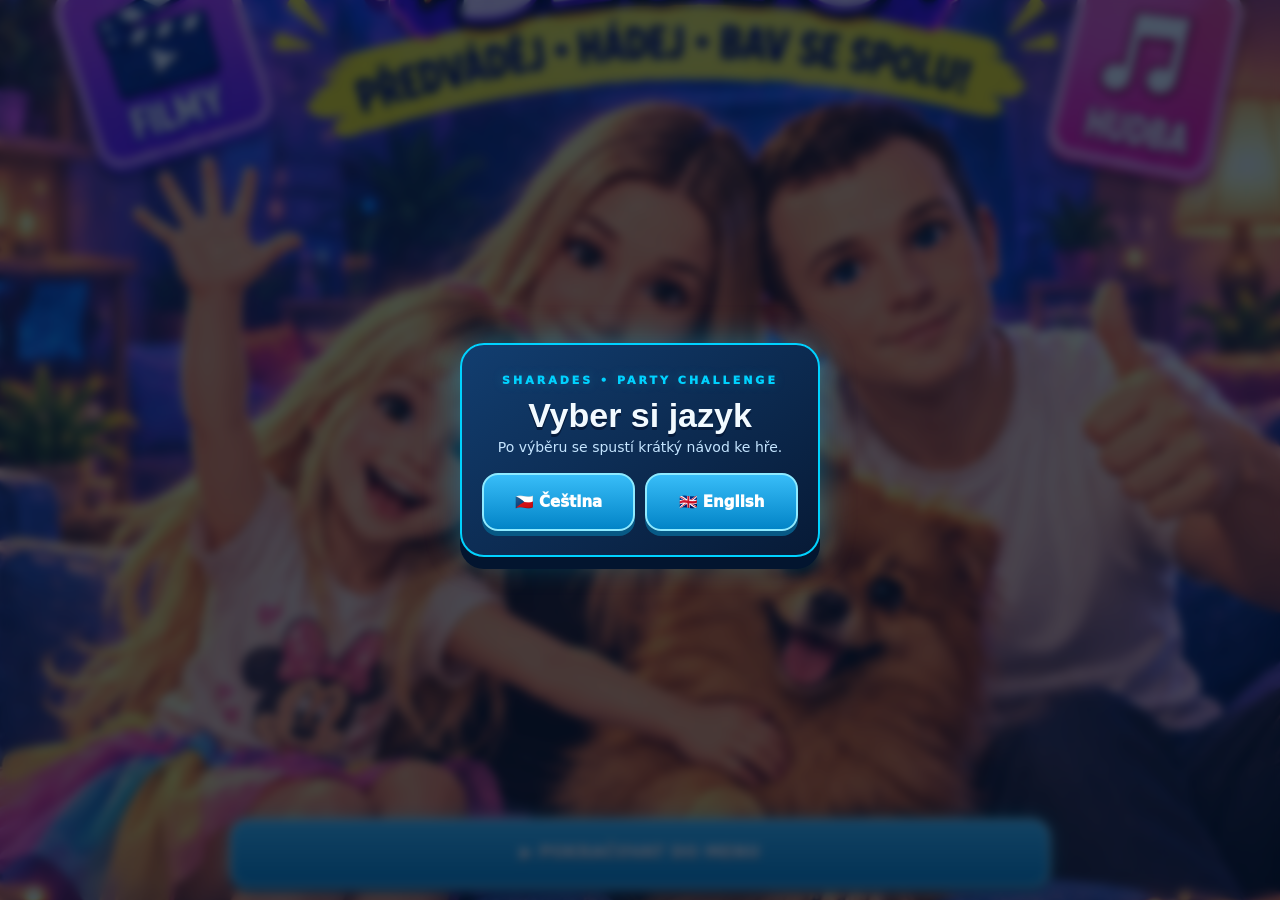
==== commit c2ae156a: "Align game screen and onboarding with visual guide" ====
--- a/index.html
+++ b/index.html
@@ -8,7 +8,7 @@
 <meta name="apple-mobile-web-app-capable" content="yes">
 <link rel="manifest" href="manifest.json">
 <link rel="icon" href="assets/logo.svg" type="image/svg+xml">
-<link rel="stylesheet" href="css/style.css?v=mockup-tutorial-cards3">
+<link rel="stylesheet" href="css/style.css?v=game-screen-v1">
 <title>Sharades! — Party Challenge</title>
 </head>
 <body>
@@ -25,7 +25,7 @@
 <script src="data/words.js?v=wordset2"></script>
 <script src="js/cards.js?v=free-cards3"></script>
 <script src="js/generated-cards.js?v=cards-corrected38"></script>
-<script src="js/app.js?v=mockup-tutorial-cards3"></script>
+<script src="js/app.js?v=game-screen-v2"></script>
 
 <script>if('serviceWorker'in navigator&&location.protocol.startsWith('http'))addEventListener('load',()=>navigator.serviceWorker.register('./service-worker.js').catch(()=>{}));</script>
 </body>
--- a/css/style.css
+++ b/css/style.css
@@ -437,3 +437,49 @@
 .word-card-art.is-symbol{background:radial-gradient(circle at 50% 40%,#164d7e,#071630 75%);color:#fff}
 html[data-theme=light] .word-reveal{color:#f8fbff;background:linear-gradient(155deg,#123c70,#071630)}
 html[data-theme=light] .word-reveal .word{color:#fff9dc}
+
+/* Immersive portrait game screen based on the supplied round mockup. */
+body.game-screen-active{overflow:hidden}
+body.game-screen-active .app-shell{width:100%;max-width:none;height:100dvh;min-height:0;margin:0;padding:0;overflow:hidden}
+body.game-screen-active .topbar,body.game-screen-active footer{display:none!important}
+body.game-screen-active main{display:block;flex:1 1 100%;width:100%;height:100%;min-height:0;padding:0;overflow:hidden;touch-action:manipulation}
+.game-screen.team-round{position:relative;isolation:isolate;display:block;width:min(100%,480px);height:100%;min-height:0;max-width:none;margin:0 auto;padding:calc(env(safe-area-inset-top) + 10px) 16px calc(env(safe-area-inset-bottom) + 18px);overflow:hidden;background:#071630}
+.game-screen.team-round:before,.game-screen.team-round:after{content:"";position:absolute;z-index:-1;inset:0;pointer-events:none}
+.game-screen.team-round:before{background-image:linear-gradient(180deg,#06132fc9 0%,#0917383d 24%,#07163008 48%,#07163038 70%,#06142fe8 100%),url("../assets/game-room-background.webp");background-size:cover;background-position:center 51%;}
+.game-screen.team-round:after{border-left:2px solid #00d2ff;border-right:2px solid #00d2ff;box-shadow:inset 0 0 24px #00d2ff1d,0 0 20px #00d2ff2c}
+.game-screen .round-heading{position:absolute;z-index:3;top:calc(env(safe-area-inset-top) + 8px);left:18px;right:18px;display:flex;align-items:center;justify-content:space-between;gap:8px;padding:0}
+.game-title-meta{min-width:0;display:grid;gap:3px}
+.game-mode-chip{justify-self:start;max-width:100%;padding:4px 11px;border:1px solid #91dfff;border-radius:999px;background:#15386dcc;color:#fff;font-size:11px;font-weight:1000;letter-spacing:.6px;text-transform:uppercase;box-shadow:0 2px 10px #0007}
+.game-title-meta p{margin:0;color:#e0eeff;font-size:10px;line-height:1.2;text-shadow:0 2px 4px #000}
+.game-title-meta p strong{color:#fff}
+.game-top-actions{display:flex;gap:7px}
+.game-top-actions .control-button{display:grid;place-items:center;width:36px;min-width:36px;height:36px;min-height:36px;padding:0;border:1px solid #6edfff;border-radius:12px;background:#0a2b55dc;color:#fff;font-size:17px;font-weight:1000;box-shadow:0 3px 0 #03152f}
+.game-top-actions .game-end-button{border-color:#ff8c9b;background:#721d39dd;font-size:23px}
+.game-screen .game-scoreline{position:absolute;z-index:2;top:calc(env(safe-area-inset-top) + 56px);left:17px;right:17px;display:flex;align-items:center;gap:8px}
+.game-medal{flex:0 0 36px;display:grid;place-items:center;width:36px;height:36px;border:1px solid #ffe99a;border-radius:11px;background:linear-gradient(145deg,#ffda4d,#e98d17);font-size:23px;box-shadow:0 3px 0 #9a4c16,0 0 16px #ffd54d66}
+.game-screen .round-scores{flex:1;min-width:0;gap:5px}
+.game-screen .round-score{min-width:0;padding:5px 8px;border-color:#69c9f1aa;border-radius:11px;background:#09264bcf;box-shadow:0 2px 8px #0006}
+.game-screen .round-score.active{border:1px solid #ffe66d;background:#173c62e8;box-shadow:0 0 12px #ffe66d40}
+.game-screen .round-score small{font-size:9px;color:#f1f8ff}
+.game-screen .round-score strong{font-size:18px;line-height:1;color:#ffe66d}
+.game-progress{flex:0 0 auto;padding:5px 8px;border:1px solid #ffffffa8;border-radius:10px;background:#071630c9;color:#fff;font-size:12px;font-weight:1000;text-shadow:0 2px 4px #000}
+.game-category-pill{position:absolute;z-index:2;top:calc(env(safe-area-inset-top) + 106px);left:50%;max-width:62%;overflow:hidden;transform:translateX(-50%);padding:6px 14px;border:1px solid #e6f4ff;border-radius:999px;background:#0c3264e8;color:#fff;font-size:12px;font-weight:1000;text-align:center;text-overflow:ellipsis;text-transform:uppercase;white-space:nowrap;box-shadow:0 3px 12px #0007}
+.game-screen .round-timer{position:absolute;z-index:2;top:calc(env(safe-area-inset-top) + 102px);left:15px;width:70px;height:70px;margin:0;border:3px solid #ffe66d;box-shadow:0 0 0 3px #071630,0 0 18px #ffe66d4d}
+.game-screen .round-timer:before{inset:5px;background:radial-gradient(circle,#18385f,#061630)}
+.game-screen .round-timer .time{font-size:27px;color:#fff;text-shadow:0 2px 4px #000}
+.game-screen .round-timer .time:after{content:"s";margin-left:2px;font-size:10px;color:#ffe66d}
+.game-screen .word-reveal{position:absolute;z-index:2;top:calc(env(safe-area-inset-top) + 151px);left:8%;width:84%;min-height:82px;grid-template-columns:56px minmax(0,1fr);grid-template-rows:1fr auto;align-items:center;justify-items:stretch;column-gap:8px;padding:8px 12px;border:2px solid #f6f9ff;border-radius:16px;background:linear-gradient(145deg,#fff 0%,#edf4ff 100%);color:#071630;box-shadow:0 6px 0 #03152f,0 0 0 2px #00d2ffb3,0 0 20px #00d2ff70}
+.game-screen .word-card-art{grid-column:1;grid-row:1 / span 2;width:54px;height:54px;margin:0;border:0;border-radius:10px;background-color:transparent;background-image:none;box-shadow:none}
+.game-screen .word-card-art.is-symbol{background:linear-gradient(145deg,#d7edff,#aacdf1);color:#09264b;font-size:38px}
+.game-screen .word-reveal:not(.revealed) .word-card-art{visibility:hidden}
+.game-screen .word-reveal .word{grid-column:2;grid-row:1;align-self:end;padding:0;margin:0;color:#071630;font-size:clamp(21px,6.3vw,30px);font-weight:1000;line-height:1.04;text-align:left;text-shadow:none;letter-spacing:0}
+.game-screen .word-reveal:not(.revealed) .word{align-self:center;color:#075985;font-size:22px;letter-spacing:4px}
+.game-screen .word-reveal .reveal-hint{grid-column:2;grid-row:2;align-self:start;padding:2px 0 0;color:#47617e;font-size:9px;line-height:1.1;text-align:left}
+.game-screen .mode-rule{position:absolute;z-index:2;right:18px;bottom:calc(env(safe-area-inset-bottom) + 96px);left:18px;margin:0;color:#e8f5ff;font-size:10px;line-height:1.25;text-align:center;text-shadow:0 2px 5px #000}
+.game-screen .game-actions{position:absolute;z-index:3;right:18px;bottom:calc(env(safe-area-inset-bottom) + 22px);left:18px;display:grid;grid-template-columns:repeat(2,minmax(0,1fr));gap:10px}
+.game-screen .game-actions .btn{min-height:58px;padding:10px 6px;border-radius:16px;font-size:clamp(14px,4.1vw,18px);letter-spacing:.2px;text-shadow:0 1px #0003}
+.game-screen .game-actions .game-correct{border:2px solid #a3ffbf;box-shadow:0 5px 0 #126543,0 0 17px #4ade8066}
+.game-screen .game-actions .game-skip{border:2px solid #ff9db1;box-shadow:0 5px 0 #891432,0 0 17px #f43f5e66}
+.game-screen .round-stats{position:absolute;width:1px;height:1px;overflow:hidden;clip-path:inset(50%);white-space:nowrap}
+@media(max-height:700px){.game-screen.team-round{padding-bottom:calc(env(safe-area-inset-bottom) + 12px)}.game-screen .round-heading{top:calc(env(safe-area-inset-top) + 5px)}.game-screen .game-scoreline{top:calc(env(safe-area-inset-top) + 48px)}.game-screen .game-category-pill{top:calc(env(safe-area-inset-top) + 91px)}.game-screen .round-timer{top:calc(env(safe-area-inset-top) + 87px);width:60px;height:60px}.game-screen .round-timer .time{font-size:23px}.game-screen .word-reveal{top:calc(env(safe-area-inset-top) + 132px);min-height:72px}.game-screen .word-card-art{width:48px;height:48px}.game-screen .game-actions{bottom:calc(env(safe-area-inset-bottom) + 12px)}.game-screen .game-actions .btn{min-height:50px}.game-screen .mode-rule{bottom:calc(env(safe-area-inset-bottom) + 70px)}}
+@media(min-width:520px){.game-screen .word-reveal{left:12%;width:76%}.game-screen .game-actions{right:28px;left:28px}.game-screen .round-timer{left:22px}}
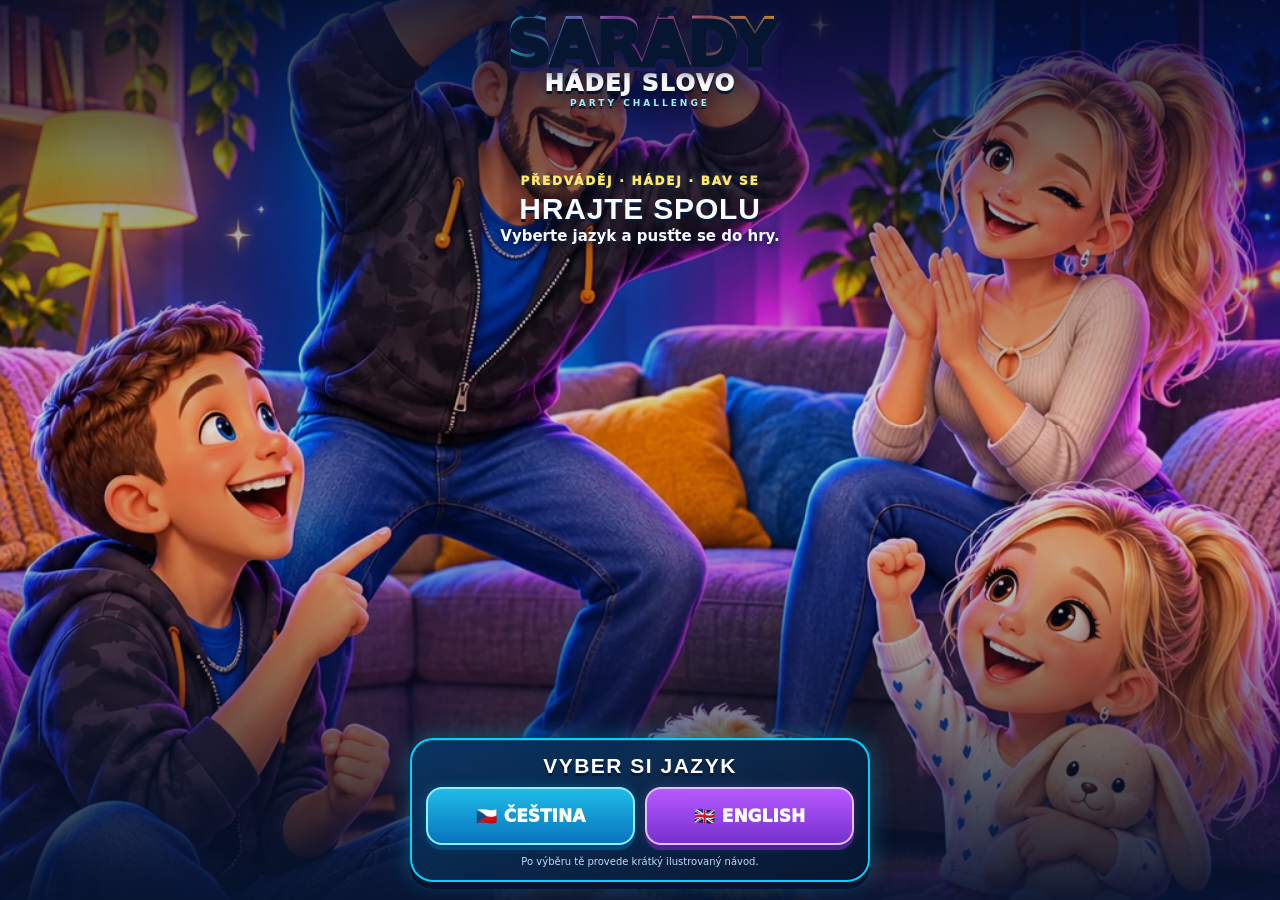
==== commit 3291ecac: "Unify onboarding and game visuals with family artwork" ====
--- a/index.html
+++ b/index.html
@@ -8,7 +8,7 @@
 <meta name="apple-mobile-web-app-capable" content="yes">
 <link rel="manifest" href="manifest.json">
 <link rel="icon" href="assets/logo.svg" type="image/svg+xml">
-<link rel="stylesheet" href="css/style.css?v=game-screen-v1">
+<link rel="stylesheet" href="css/style.css?v=family-visual-v1">
 <title>Sharades! — Party Challenge</title>
 </head>
 <body>
@@ -25,7 +25,7 @@
 <script src="data/words.js?v=wordset2"></script>
 <script src="js/cards.js?v=free-cards3"></script>
 <script src="js/generated-cards.js?v=cards-corrected38"></script>
-<script src="js/app.js?v=game-screen-v2"></script>
+<script src="js/app.js?v=family-visual-v1"></script>
 
 <script>if('serviceWorker'in navigator&&location.protocol.startsWith('http'))addEventListener('load',()=>navigator.serviceWorker.register('./service-worker.js').catch(()=>{}));</script>
 </body>
--- a/css/style.css
+++ b/css/style.css
@@ -226,6 +226,31 @@
   .home-quick-links button{min-height:54px;padding:8px 5px;border-radius:14px;font-size:clamp(10px,2.85vw,12px)}
 }
 @media(prefers-reduced-motion:reduce){.home-quick-links button{transition:none}}
+
+/* First launch: language selection is part of the illustrated screen, not a blocking dialog. */
+.welcome-screen{position:relative;isolation:isolate;display:block;width:100%;height:100%;min-height:0;max-width:none;overflow:hidden;background:#07132f;touch-action:manipulation}
+.welcome-screen .home-poster-art{position:absolute;inset:0;width:100%;height:100%;object-fit:cover;object-position:center 48%;filter:saturate(1.06) brightness(.88)}
+.welcome-vignette{position:absolute;z-index:0;inset:0;pointer-events:none;background:linear-gradient(180deg,#050d28dc 0%,#07163049 24%,#07163000 47%,#07163020 64%,#06132ff2 100%)}
+.welcome-brand{position:absolute;z-index:1;top:max(env(safe-area-inset-top),14px);left:12px;right:12px;display:grid;justify-items:center;text-align:center;text-shadow:0 3px 0 #071630,0 0 18px #071630}
+.welcome-brand-title{font-family:'Baloo 2','Nunito',system-ui,sans-serif;font-size:clamp(40px,12vw,62px);font-weight:1000;line-height:.92;letter-spacing:-2px;color:#fff;background:linear-gradient(90deg,#29e9ff 0%,#fc4bd9 50%,#ffbf37 100%);background-clip:text;-webkit-background-clip:text;-webkit-text-fill-color:transparent;filter:drop-shadow(0 4px 0 #25206a)}
+.welcome-brand strong{font-size:clamp(16px,5vw,23px);line-height:1.1;color:#fff;font-weight:1000;letter-spacing:1.5px}
+.welcome-brand small{margin-top:2px;color:#9deeff;font-size:9px;letter-spacing:3px;font-weight:900}
+.welcome-copy{position:absolute;z-index:1;top:clamp(112px,19dvh,170px);left:16px;right:16px;text-align:center;text-shadow:0 2px 7px #06132f}
+.welcome-copy .eyebrow{color:#ffe66d;font-size:clamp(9px,2.6vw,12px);letter-spacing:1.8px}
+.welcome-copy h1{margin:5px 0 4px;font-size:clamp(21px,6vw,30px);letter-spacing:.8px}
+.welcome-copy p{margin:0;color:#f5fbff;font-size:clamp(12px,3.5vw,15px);font-weight:800}
+.welcome-language-panel{position:absolute;z-index:2;left:14px;right:14px;bottom:max(env(safe-area-inset-bottom),18px);width:min(100% - 28px,460px);margin:auto;padding:15px 14px 12px;border:2px solid #00d2ff;border-radius:23px;background:linear-gradient(155deg,#0a3765ef,#071630f5);box-shadow:inset 0 1px #ffffff24,0 7px 0 #03152f,0 0 24px #00d2ff55;text-align:center;backdrop-filter:blur(10px)}
+.welcome-language-panel h2{margin:0 0 10px;color:#fff;font-size:clamp(16px,4.8vw,21px);letter-spacing:1.5px}
+.welcome-language-panel .language-gate-options{display:grid;grid-template-columns:1fr 1fr;gap:10px}
+.welcome-language-panel .language-gate-options button{display:flex;align-items:center;justify-content:center;gap:7px;min-height:58px;padding:9px 8px;border:2px solid #90efff;border-radius:16px;background:linear-gradient(180deg,#20bce7,#0873bd);box-shadow:0 5px 0 #064777,0 0 12px #00d2ff38;color:#fff;font-size:clamp(14px,4vw,17px);font-weight:1000}
+.welcome-language-panel .language-gate-options button:nth-child(2){background:linear-gradient(180deg,#b65aff,#7730ce);border-color:#e5beff;box-shadow:0 5px 0 #4d238e,0 0 12px #c084fc38}
+.welcome-language-panel small{display:block;margin-top:10px;color:#beddf8;font-size:10px;line-height:1.3}
+@media(max-height:700px){.welcome-screen .home-poster-art{object-position:center 42%}.welcome-copy{top:calc(env(safe-area-inset-top) + 100px)}.welcome-copy h1{font-size:clamp(19px,5vw,26px)}.welcome-language-panel{padding:10px 12px 8px}.welcome-language-panel h2{margin-bottom:7px}.welcome-language-panel .language-gate-options button{min-height:50px}.welcome-language-panel small{margin-top:6px}}
+@media(prefers-reduced-motion:no-preference){.welcome-brand,.welcome-copy{animation:welcome-rise .55s cubic-bezier(.2,.8,.25,1) both}.welcome-language-panel{animation:welcome-rise .65s .08s cubic-bezier(.2,.8,.25,1) both}.welcome-language-panel .language-gate-options button{transition:transform .16s,filter .16s,box-shadow .16s}.welcome-language-panel .language-gate-options button:active{transform:translateY(3px);box-shadow:0 2px 0 #064777}}
+@keyframes welcome-rise{from{opacity:0;transform:translateY(12px)}to{opacity:1;transform:translateY(0)}}
+@keyframes screen-enter{from{opacity:.5;transform:translateY(7px)}to{opacity:1;transform:translateY(0)}}
+#app>section,#app>.card,#app>.feature-list{animation:screen-enter .22s ease-out both}
+@media(prefers-reduced-motion:reduce){.welcome-brand,.welcome-copy,.welcome-language-panel,#app>section,#app>.card,#app>.feature-list{animation:none!important}}
 
 
 /* Normalize all menu tile icons to a consistent visual box */
@@ -469,6 +494,10 @@
 .game-screen .round-timer .time{font-size:27px;color:#fff;text-shadow:0 2px 4px #000}
 .game-screen .round-timer .time:after{content:"s";margin-left:2px;font-size:10px;color:#ffe66d}
 .game-screen .word-reveal{position:absolute;z-index:2;top:calc(env(safe-area-inset-top) + 151px);left:8%;width:84%;min-height:82px;grid-template-columns:56px minmax(0,1fr);grid-template-rows:1fr auto;align-items:center;justify-items:stretch;column-gap:8px;padding:8px 12px;border:2px solid #f6f9ff;border-radius:16px;background:linear-gradient(145deg,#fff 0%,#edf4ff 100%);color:#071630;box-shadow:0 6px 0 #03152f,0 0 0 2px #00d2ffb3,0 0 20px #00d2ff70}
+.game-screen .word-reveal{grid-template-columns:minmax(0,1fr);grid-template-rows:1fr auto;justify-items:center;text-align:center;min-height:76px;padding:9px 14px}
+.game-screen .word-reveal .word{grid-column:1;grid-row:1;align-self:center;text-align:center}
+.game-screen .word-reveal .reveal-hint{grid-column:1;grid-row:2;align-self:center;text-align:center}
+.game-family-art{position:absolute;z-index:1;top:calc(env(safe-area-inset-top) + 232px);right:5%;bottom:calc(env(safe-area-inset-bottom) + 86px);left:5%;background-repeat:no-repeat;background-position:center;background-size:contain;filter:drop-shadow(0 6px 9px #06152f88);pointer-events:none}
 .game-screen .word-card-art{grid-column:1;grid-row:1 / span 2;width:54px;height:54px;margin:0;border:0;border-radius:10px;background-color:transparent;background-image:none;box-shadow:none}
 .game-screen .word-card-art.is-symbol{background:linear-gradient(145deg,#d7edff,#aacdf1);color:#09264b;font-size:38px}
 .game-screen .word-reveal:not(.revealed) .word-card-art{visibility:hidden}
@@ -481,5 +510,5 @@
 .game-screen .game-actions .game-correct{border:2px solid #a3ffbf;box-shadow:0 5px 0 #126543,0 0 17px #4ade8066}
 .game-screen .game-actions .game-skip{border:2px solid #ff9db1;box-shadow:0 5px 0 #891432,0 0 17px #f43f5e66}
 .game-screen .round-stats{position:absolute;width:1px;height:1px;overflow:hidden;clip-path:inset(50%);white-space:nowrap}
-@media(max-height:700px){.game-screen.team-round{padding-bottom:calc(env(safe-area-inset-bottom) + 12px)}.game-screen .round-heading{top:calc(env(safe-area-inset-top) + 5px)}.game-screen .game-scoreline{top:calc(env(safe-area-inset-top) + 48px)}.game-screen .game-category-pill{top:calc(env(safe-area-inset-top) + 91px)}.game-screen .round-timer{top:calc(env(safe-area-inset-top) + 87px);width:60px;height:60px}.game-screen .round-timer .time{font-size:23px}.game-screen .word-reveal{top:calc(env(safe-area-inset-top) + 132px);min-height:72px}.game-screen .word-card-art{width:48px;height:48px}.game-screen .game-actions{bottom:calc(env(safe-area-inset-bottom) + 12px)}.game-screen .game-actions .btn{min-height:50px}.game-screen .mode-rule{bottom:calc(env(safe-area-inset-bottom) + 70px)}}
+@media(max-height:700px){.game-screen.team-round{padding-bottom:calc(env(safe-area-inset-bottom) + 12px)}.game-screen .round-heading{top:calc(env(safe-area-inset-top) + 5px)}.game-screen .game-scoreline{top:calc(env(safe-area-inset-top) + 48px)}.game-screen .game-category-pill{top:calc(env(safe-area-inset-top) + 91px)}.game-screen .round-timer{top:calc(env(safe-area-inset-top) + 87px);width:60px;height:60px}.game-screen .round-timer .time{font-size:23px}.game-screen .word-reveal{top:calc(env(safe-area-inset-top) + 132px);min-height:72px}.game-screen .word-card-art{width:48px;height:48px}.game-screen .game-family-art{top:calc(env(safe-area-inset-top) + 204px);bottom:calc(env(safe-area-inset-bottom) + 76px)}.game-screen .game-actions{bottom:calc(env(safe-area-inset-bottom) + 12px)}.game-screen .game-actions .btn{min-height:50px}.game-screen .mode-rule{bottom:calc(env(safe-area-inset-bottom) + 70px)}}
 @media(min-width:520px){.game-screen .word-reveal{left:12%;width:76%}.game-screen .game-actions{right:28px;left:28px}.game-screen .round-timer{left:22px}}
